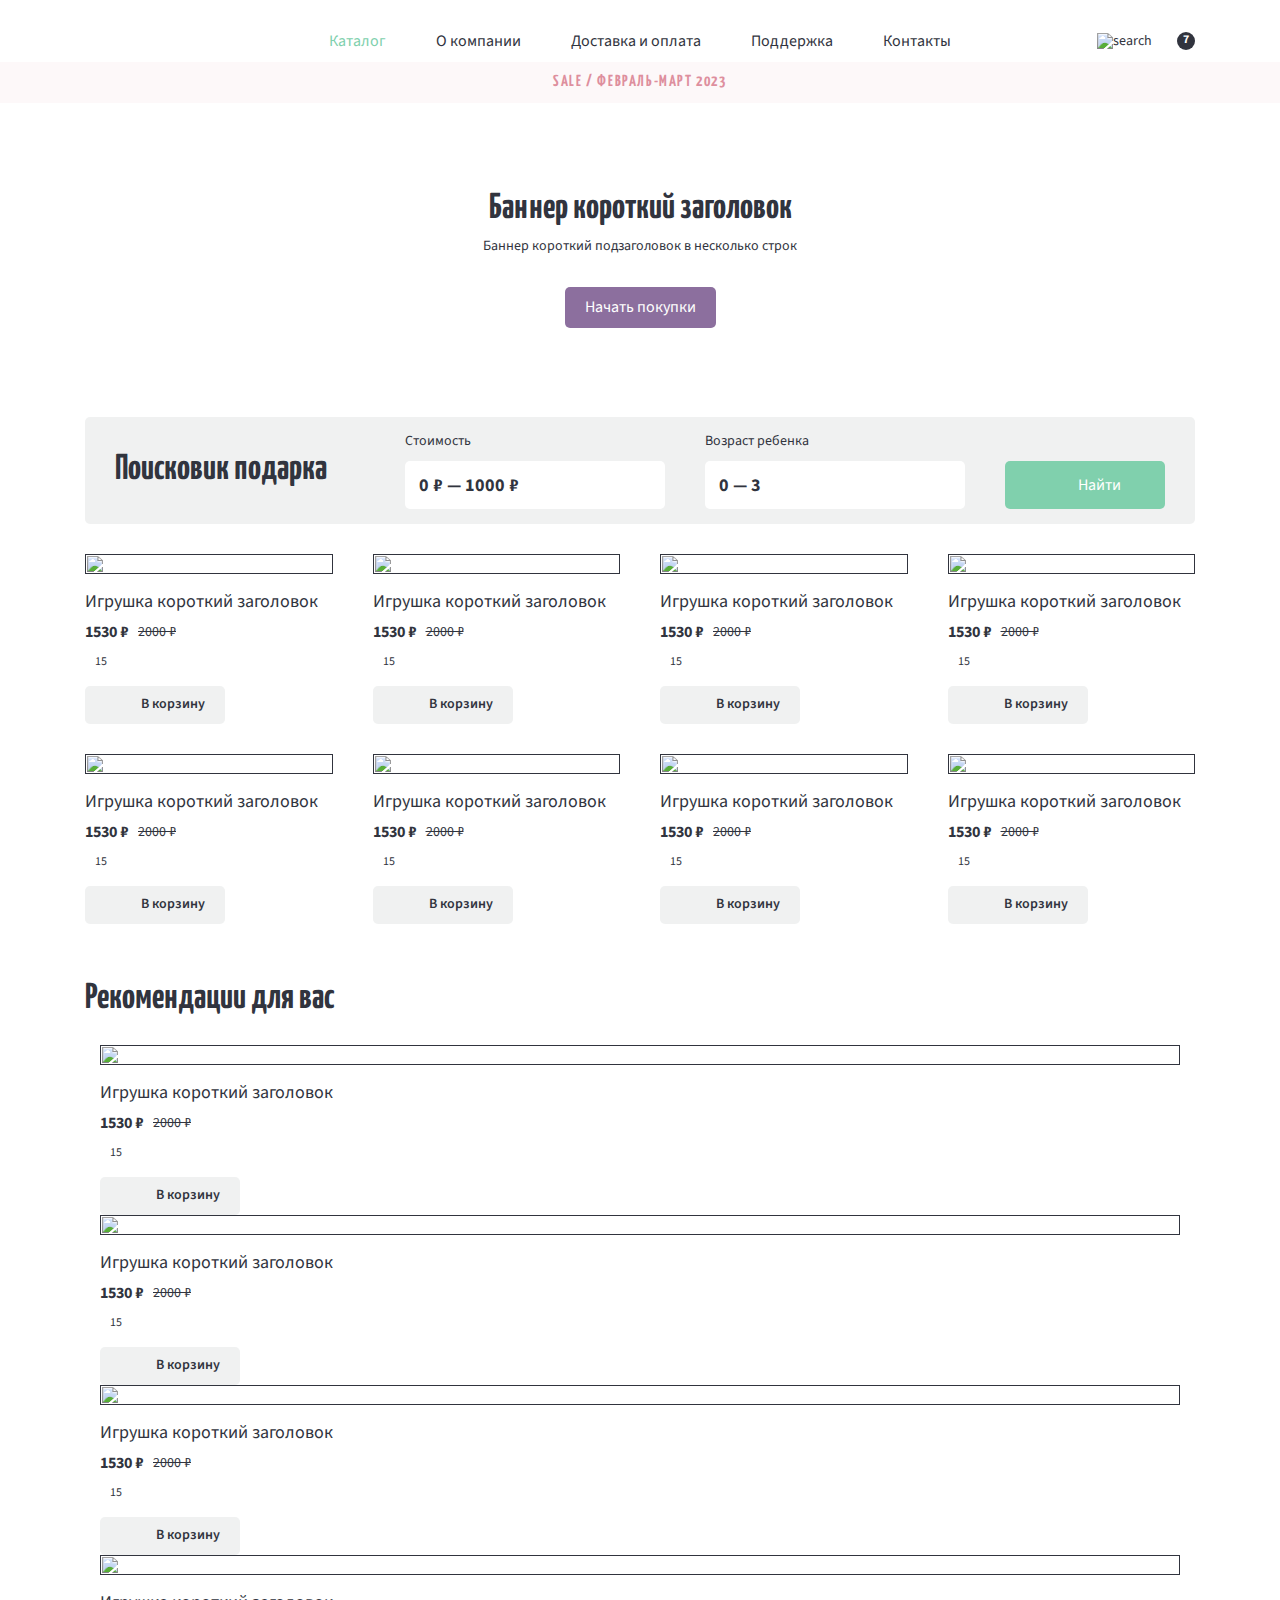
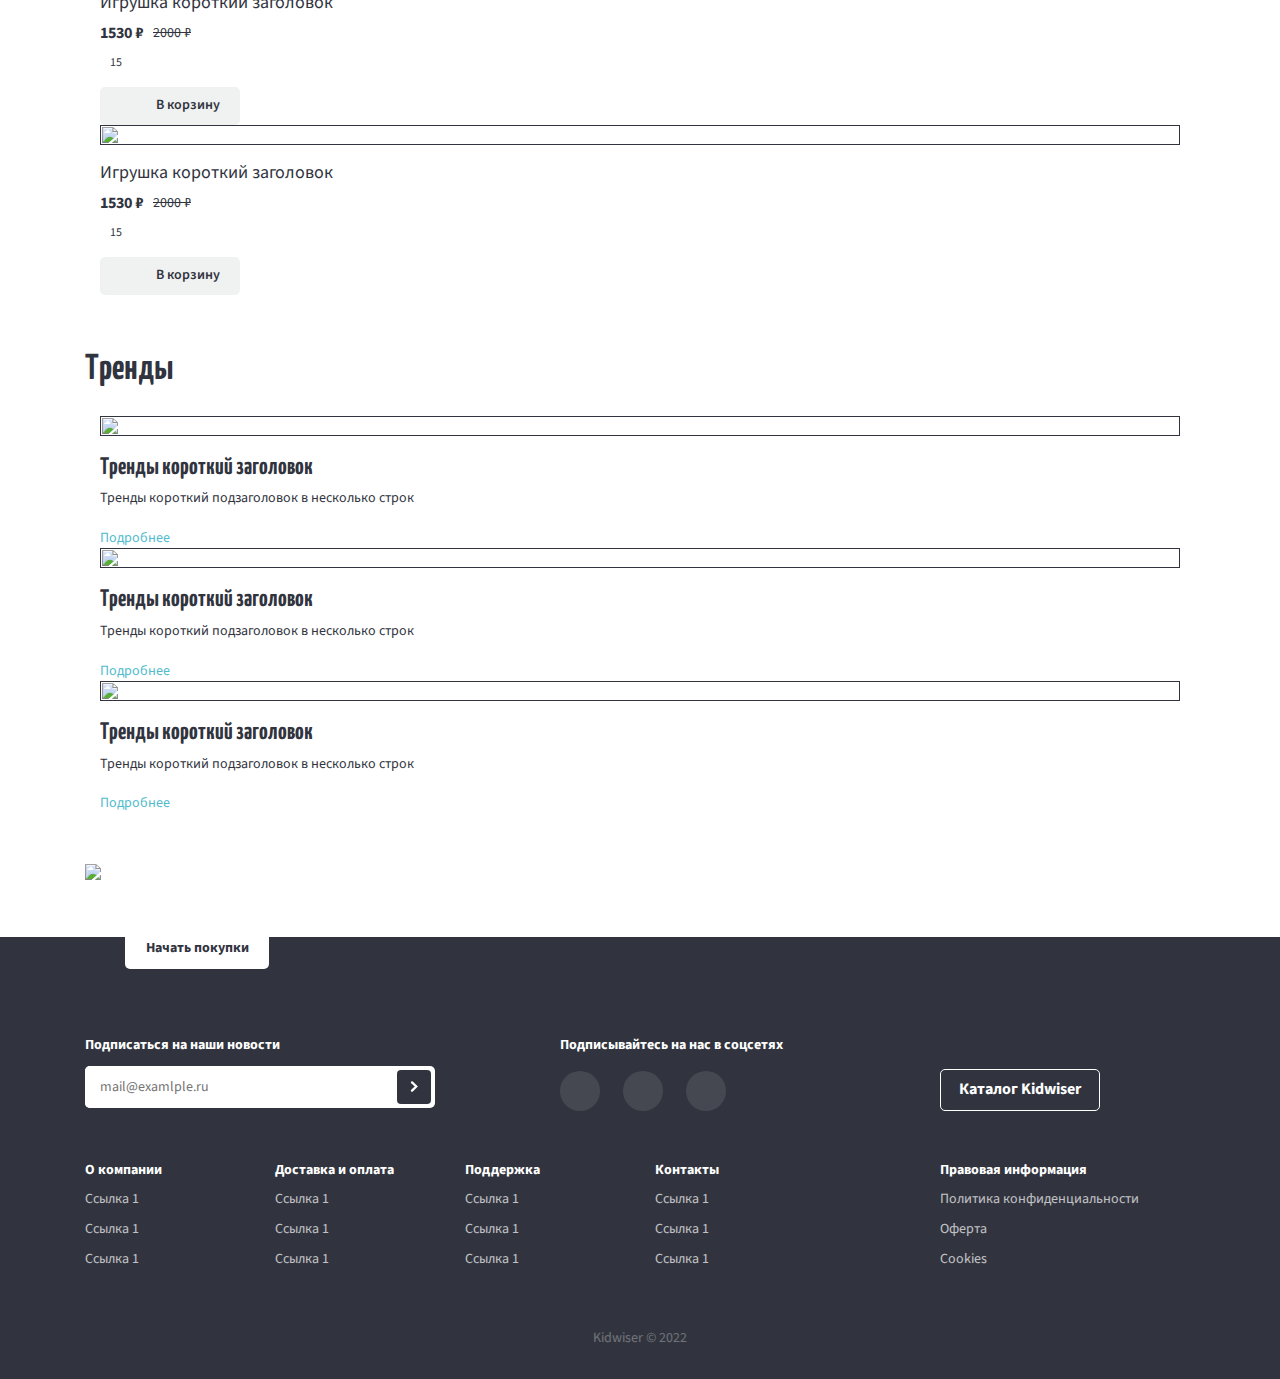
==== index.html @ 653a4f70 "Update index.html" ====
<!DOCTYPE html>
<html lang="en">

<head>
	<meta charset="UTF-8">
	<!--[if lt IE 9]><script src="https://cdnjs.cloudflare.com/ajax/libs/html5shiv/3.7.3/html5shiv.min.js"></script><![endif]-->
	<title>Kidwiser</title>
	<meta http-equiv="X-UA-Compatible" content="IE=edge">
	<meta name="viewport" content="width=device-width, initial-scale=1, maximum-scale=1">
	<link rel="shortcut icon" href="./images/favicon/favicon.png" type="image/png">
	<link rel="preconnect" href="https://fonts.googleapis.com">
	<link rel="preconnect" href="https://fonts.gstatic.com" crossorigin>
	<link href="https://fonts.googleapis.com/css2?family=Source+Sans+Pro:ital,wght@0,400;0,700;1,600&family=Yanone+Kaffeesatz:wght@700&display=swap" rel="stylesheet"> 


	<link href="./css/preloader.css" rel="stylesheet">
	<script>
		window.addEventListener('load', function(){
			setTimeout(function () {
				$('.pre-loader').fadeOut();
			}, 180);
			setTimeout(function () {
				document.querySelector('body').classList.remove("overflowed");
			}, 600);
		});
	</script>

</head>
<body class="overflowed">
	<div class="pre-loader">
		<img src="./images/icons/logo-small.png" alt="">
	</div>
	<header class="header">
		<div class="inner">
			<div class="logo hasAnimation" data-animate="animate__fadeInLeft">
				<a href="/"><img src="./images/icons/logo-small.png" alt=""></a>
			</div>
			<div class="menu">
				<ul class="lvl_1 hasAnimation" data-animate="animate__fadeInDown">
					<li><a href="" class="has_child active" data-menu="catalog__submenu">Каталог</a></li>
					<li><a href="">О компании</a></li>
					<li><a href="">Доставка и оплата</a></li>
					<li><a href="">Поддержка</a></li>
					<li><a href="">Контакты</a></li>
				</ul>
				
				<div class="submenu" id="catalog__submenu">
					<div class="inner">
						<div class="empty"></div>
						<div class="menu">
							<ul class="lvl_2">
								<li><a href="" class="has_child" data-menu="collection">Коллекция</a></li>
								<li><a href="" class="has_child" data-menu="ages">Возраст</a></li>
								<li><a href="">Цена</a></li>
								<li><a href="">Подборки</a></li>
							</ul>					
							<ul class="lvl_3" id="ages">
								<li><a href="">1+</a></li>
								<li><a href="">3+</a></li>
								<li><a href="">6+</a></li>
								<li><a href="">9+</a></li>
								<li><a href="">12+</a></li>
							</ul>				
							<ul class="lvl_3" id="collection">
								<li><a href="">Коллекция 1</a></li>
								<li><a href="">Коллекция 2</a></li>
								<li><a href="">Коллекция 3</a></li>
							</ul>
						</div>
						<div class="empty"></div>
					</div>
				</div>
			</div>
			<div class="tools hasAnimation" data-animate="animate__fadeInRight">
				<button class="search__btn">
					<img src="./images/icons/search.svg" alt="search">
				</button>
				<button class="busket">
					<img src="./images/icons/busket.svg" alt="">
					<div class="count">7</div>
				</button>				
				<div class="hamburger__menu">
					<input type="checkbox" id="checkbox4" class="checkbox4 visuallyHidden" autocomplete="off">
					<label for="checkbox4">
							<div class="hamburger hamburger4">
									<span class="bar bar1"></span>
									<span class="bar bar2"></span>
									<span class="bar bar3"></span>
									<span class="bar bar4"></span>
									<span class="bar bar5"></span>
							</div>
					</label>
				</div>
			</div>
			<div class="search">
				<form action="">
					<input type="text" placeholder="Поиск...">
					<input type="submit" value="">
				</form>
			</div>			
			<div class="popup menu__popup" id="menu_lvl_1">
				<div class="popup__inner">
					<div class="popup__content animate__animated" data-animatedin="animate__fadeInRight">
						<button class="back__menu"><img src="./images/icons/has__child.svg"> Меню</button>						
						<ul class="lvl_2">
							<li><a href="" class="has_child" data-menu="collection">Коллекция</a></li>
							<li><a href="" class="has_child" data-menu="ages">Возраст</a></li>
							<li><a href="">Цена</a></li>
							<li><a href="">Подборки</a></li>
						</ul>
						<ul class="lvl_3 animate__animated animate__fadeInRight" id="ages">
							<li><a href="">1+</a></li>
							<li><a href="">3+</a></li>
							<li><a href="">6+</a></li>
							<li><a href="">9+</a></li>
							<li><a href="">12+</a></li>
						</ul>				
						<ul class="lvl_3 animate__animated animate__fadeInRight" id="collection">
							<li><a href="">Коллекция 1</a></li>
							<li><a href="">Коллекция 2</a></li>
							<li><a href="">Коллекция 3</a></li>
						</ul>
						<ul class="lvl_1">
							<li><a href=""><svg height="24" width="24"><use xlink:href="./images/icons/icons.svg#menu__catalog"></use></svg> Каталог</a></li>
							<li><a href=""><svg height="24" width="24"><use xlink:href="./images/icons/icons.svg#menu__busket"></use></svg> Корзина (0)</a></li>
							<li><a href=""><svg height="24" width="24"><use xlink:href="./images/icons/icons.svg#menu__delivery"></use></svg> Доставка и оплата</a></li>
							<li><a href=""><svg height="24" width="24"><use xlink:href="./images/icons/icons.svg#menu__about"></use></svg> О Kidwiser</a></li>
							<li><a href=""><svg height="24" width="24"><use xlink:href="./images/icons/icons.svg#menu__blog"></use></svg> Блог</a></li>
							<li><a href=""><svg height="24" width="24"><use xlink:href="./images/icons/icons.svg#menu__contacts"></use></svg> Контакты</a></li>
						</ul>
					</div>
				</div>
			</div>
		</div>
	</header>	
	<div class="sale hasAnimation" data-animate="animate__fadeInDown">
		SALE / февраль-март 2023
	</div>
	<div class="inner">
		<div class="intro__bnr hasAnimation" data-animate="animate__zoomIn">
			<div class="intro__bnr-inner">
				<h1 class="title">Баннер короткий заголовок</h1>
				<h4 class="subtitle">Баннер короткий подзаголовок в несколько строк</h4>
				<a href="#" class="btn">Начать покупки</a>
			</div>
		</div>
		<div class="search__section hasAnimation" data-animate="animate__zoomIn">
			<h2 class="title">Поисковик подарка</h2>
			<form action="" class="form">
				<div class="field">
					<label>Стоимость</label>
					<select name="" id="">
						<option value="">0 ₽ — 1000 ₽</option>
						<option value="">1000 ₽ — 2000 ₽</option>
						<option value="">1000 ₽ — 2000 ₽</option>
					</select>
				</div>
				<div class="field">
					<label>Возраст ребенка</label>
					<select name="" id="">
						<option value="">0 — 3</option>
						<option value="">3 — 6</option>
						<option value="">6 — 9</option>
					</select>
				</div>
				<input type="submit" value="Найти">
			</form>
		</div>
		<div class="product__list grid_4c hasAnimation" data-animate="animate__zoomIn">
			<div class="item">
				<a href="" class="img"><img src="./images/content/img_1.jpg" alt=""></a>
				<a href="" class="name">Игрушка короткий заголовок</a>
				<div class="price">
					<div class="current">1530 ₽</div>
					<div class="old">2000 ₽ </div>
				</div>
				<div class="rating">
					<div class="stars">
						<img src="./images/icons/star.svg" alt="">
						<img src="./images/icons/star.svg" alt="">
						<img src="./images/icons/star.svg" alt="">
						<img src="./images/icons/star.svg" alt="">
						<img src="./images/icons/star.svg" alt="">
					</div>
					<div class="number">15</div>
				</div>
				<a href="" class="btn busket"><img src="./images/icons/busket.svg" alt=""> В корзину</a>
			</div>
			<div class="item">
				<a href="" class="img"><img src="./images/content/img_1.jpg" alt=""></a>
				<a href="" class="name">Игрушка короткий заголовок</a>
				<div class="price">
					<div class="current">1530 ₽</div>
					<div class="old">2000 ₽ </div>
				</div>
				<div class="rating">
					<div class="stars">
						<img src="./images/icons/star.svg" alt="">
						<img src="./images/icons/star.svg" alt="">
						<img src="./images/icons/star.svg" alt="">
						<img src="./images/icons/star.svg" alt="">
						<img src="./images/icons/star.svg" alt="">
					</div>
					<div class="number">15</div>
				</div>
				<a href="" class="btn busket"><img src="./images/icons/busket.svg" alt=""> В корзину</a>
			</div>
			<div class="item">
				<a href="" class="img"><img src="./images/content/img_1.jpg" alt=""></a>
				<a href="" class="name">Игрушка короткий заголовок</a>
				<div class="price">
					<div class="current">1530 ₽</div>
					<div class="old">2000 ₽ </div>
				</div>
				<div class="rating">
					<div class="stars">
						<img src="./images/icons/star.svg" alt="">
						<img src="./images/icons/star.svg" alt="">
						<img src="./images/icons/star.svg" alt="">
						<img src="./images/icons/star.svg" alt="">
						<img src="./images/icons/star.svg" alt="">
					</div>
					<div class="number">15</div>
				</div>
				<a href="" class="btn busket"><img src="./images/icons/busket.svg" alt=""> В корзину</a>
			</div>
			<div class="item">
				<a href="" class="img"><img src="./images/content/img_1.jpg" alt=""></a>
				<a href="" class="name">Игрушка короткий заголовок</a>
				<div class="price">
					<div class="current">1530 ₽</div>
					<div class="old">2000 ₽ </div>
				</div>
				<div class="rating">
					<div class="stars">
						<img src="./images/icons/star.svg" alt="">
						<img src="./images/icons/star.svg" alt="">
						<img src="./images/icons/star.svg" alt="">
						<img src="./images/icons/star.svg" alt="">
						<img src="./images/icons/star.svg" alt="">
					</div>
					<div class="number">15</div>
				</div>
				<a href="" class="btn busket"><img src="./images/icons/busket.svg" alt=""> В корзину</a>
			</div>
			<div class="item">
				<a href="" class="img"><img src="./images/content/img_1.jpg" alt=""></a>
				<a href="" class="name">Игрушка короткий заголовок</a>
				<div class="price">
					<div class="current">1530 ₽</div>
					<div class="old">2000 ₽ </div>
				</div>
				<div class="rating">
					<div class="stars">
						<img src="./images/icons/star.svg" alt="">
						<img src="./images/icons/star.svg" alt="">
						<img src="./images/icons/star.svg" alt="">
						<img src="./images/icons/star.svg" alt="">
						<img src="./images/icons/star.svg" alt="">
					</div>
					<div class="number">15</div>
				</div>
				<a href="" class="btn busket"><img src="./images/icons/busket.svg" alt=""> В корзину</a>
			</div>
			<div class="item">
				<a href="" class="img"><img src="./images/content/img_1.jpg" alt=""></a>
				<a href="" class="name">Игрушка короткий заголовок</a>
				<div class="price">
					<div class="current">1530 ₽</div>
					<div class="old">2000 ₽ </div>
				</div>
				<div class="rating">
					<div class="stars">
						<img src="./images/icons/star.svg" alt="">
						<img src="./images/icons/star.svg" alt="">
						<img src="./images/icons/star.svg" alt="">
						<img src="./images/icons/star.svg" alt="">
						<img src="./images/icons/star.svg" alt="">
					</div>
					<div class="number">15</div>
				</div>
				<a href="" class="btn busket"><img src="./images/icons/busket.svg" alt=""> В корзину</a>
			</div>
			<div class="item">
				<a href="" class="img"><img src="./images/content/img_1.jpg" alt=""></a>
				<a href="" class="name">Игрушка короткий заголовок</a>
				<div class="price">
					<div class="current">1530 ₽</div>
					<div class="old">2000 ₽ </div>
				</div>
				<div class="rating">
					<div class="stars">
						<img src="./images/icons/star.svg" alt="">
						<img src="./images/icons/star.svg" alt="">
						<img src="./images/icons/star.svg" alt="">
						<img src="./images/icons/star.svg" alt="">
						<img src="./images/icons/star.svg" alt="">
					</div>
					<div class="number">15</div>
				</div>
				<a href="" class="btn busket"><img src="./images/icons/busket.svg" alt=""> В корзину</a>
			</div>
			<div class="item">
				<a href="" class="img"><img src="./images/content/img_1.jpg" alt=""></a>
				<a href="" class="name">Игрушка короткий заголовок</a>
				<div class="price">
					<div class="current">1530 ₽</div>
					<div class="old">2000 ₽ </div>
				</div>
				<div class="rating">
					<div class="stars">
						<img src="./images/icons/star.svg" alt="">
						<img src="./images/icons/star.svg" alt="">
						<img src="./images/icons/star.svg" alt="">
						<img src="./images/icons/star.svg" alt="">
						<img src="./images/icons/star.svg" alt="">
					</div>
					<div class="number">15</div>
				</div>
				<a href="" class="btn busket"><img src="./images/icons/busket.svg" alt=""> В корзину</a>
			</div>
		</div>
		<div class="product__list product__list-slider hasAnimation" data-animate="animate__zoomIn">
			<h2 class="title colspan_4">Рекомендации для вас</h2>
			<div class="slider">
				<div class="item">
					<a href="" class="img"><img src="./images/content/img_1.jpg" alt=""></a>
					<a href="" class="name">Игрушка короткий заголовок</a>
					<div class="price">
						<div class="current">1530 ₽</div>
						<div class="old">2000 ₽ </div>
					</div>
					<div class="rating">
						<div class="stars">
							<img src="./images/icons/star.svg" alt="">
							<img src="./images/icons/star.svg" alt="">
							<img src="./images/icons/star.svg" alt="">
							<img src="./images/icons/star.svg" alt="">
							<img src="./images/icons/star.svg" alt="">
						</div>
						<div class="number">15</div>
					</div>
					<a href="" class="btn busket"><img src="./images/icons/busket.svg" alt=""> В корзину</a>
				</div>
				<div class="item">
					<a href="" class="img"><img src="./images/content/img_1.jpg" alt=""></a>
					<a href="" class="name">Игрушка короткий заголовок</a>
					<div class="price">
						<div class="current">1530 ₽</div>
						<div class="old">2000 ₽ </div>
					</div>
					<div class="rating">
						<div class="stars">
							<img src="./images/icons/star.svg" alt="">
							<img src="./images/icons/star.svg" alt="">
							<img src="./images/icons/star.svg" alt="">
							<img src="./images/icons/star.svg" alt="">
							<img src="./images/icons/star.svg" alt="">
						</div>
						<div class="number">15</div>
					</div>
					<a href="" class="btn busket"><img src="./images/icons/busket.svg" alt=""> В корзину</a>
				</div>
				<div class="item">
					<a href="" class="img"><img src="./images/content/img_1.jpg" alt=""></a>
					<a href="" class="name">Игрушка короткий заголовок</a>
					<div class="price">
						<div class="current">1530 ₽</div>
						<div class="old">2000 ₽ </div>
					</div>
					<div class="rating">
						<div class="stars">
							<img src="./images/icons/star.svg" alt="">
							<img src="./images/icons/star.svg" alt="">
							<img src="./images/icons/star.svg" alt="">
							<img src="./images/icons/star.svg" alt="">
							<img src="./images/icons/star.svg" alt="">
						</div>
						<div class="number">15</div>
					</div>
					<a href="" class="btn busket"><img src="./images/icons/busket.svg" alt=""> В корзину</a>
				</div>
				<div class="item">
					<a href="" class="img"><img src="./images/content/img_1.jpg" alt=""></a>
					<a href="" class="name">Игрушка короткий заголовок</a>
					<div class="price">
						<div class="current">1530 ₽</div>
						<div class="old">2000 ₽ </div>
					</div>
					<div class="rating">
						<div class="stars">
							<img src="./images/icons/star.svg" alt="">
							<img src="./images/icons/star.svg" alt="">
							<img src="./images/icons/star.svg" alt="">
							<img src="./images/icons/star.svg" alt="">
							<img src="./images/icons/star.svg" alt="">
						</div>
						<div class="number">15</div>
					</div>
					<a href="" class="btn busket"><img src="./images/icons/busket.svg" alt=""> В корзину</a>
				</div>
				<div class="item">
					<a href="" class="img"><img src="./images/content/img_1.jpg" alt=""></a>
					<a href="" class="name">Игрушка короткий заголовок</a>
					<div class="price">
						<div class="current">1530 ₽</div>
						<div class="old">2000 ₽ </div>
					</div>
					<div class="rating">
						<div class="stars">
							<img src="./images/icons/star.svg" alt="">
							<img src="./images/icons/star.svg" alt="">
							<img src="./images/icons/star.svg" alt="">
							<img src="./images/icons/star.svg" alt="">
							<img src="./images/icons/star.svg" alt="">
						</div>
						<div class="number">15</div>
					</div>
					<a href="" class="btn busket"><img src="./images/icons/busket.svg" alt=""> В корзину</a>
				</div>
			</div>
		</div>
		<div class="product__list trands-slider hasAnimation" data-animate="animate__zoomIn">
			<h2 class="title colspan_4">Тренды</h2>
			<div class="slider">
				<div class="item">
					<a href="" class="img"><img src="./images/content/img_2.jpg" alt=""></a>
					<a href="" class="name name-trands">Тренды короткий заголовок</a>
					<div class="description">Тренды короткий подзаголовок в несколько строк</div>
					<a href="" class="detail">Подробнее <img src="./images/icons/arrow_detail.svg" alt=""></a>
				</div>
				<div class="item">
					<a href="" class="img"><img src="./images/content/img_2.jpg" alt=""></a>
					<a href="" class="name name-trands">Тренды короткий заголовок</a>
					<div class="description">Тренды короткий подзаголовок в несколько строк</div>
					<a href="" class="detail">Подробнее <img src="./images/icons/arrow_detail.svg" alt=""></a>
				</div>
				<div class="item">
					<a href="" class="img"><img src="./images/content/img_2.jpg" alt=""></a>
					<a href="" class="name name-trands">Тренды короткий заголовок</a>
					<div class="description">Тренды короткий подзаголовок в несколько строк</div>
					<a href="" class="detail">Подробнее <img src="./images/icons/arrow_detail.svg" alt=""></a>
				</div>
			</div>
		</div>
		<div class="content__bnr hasAnimation" data-animate="animate__zoomIn">
			<img 
				srcset="./images/content/img_4.jpg 375w,
								./images/content/img_4.jpg 768w,
								./images/content/img_3.jpg 1920w"
				sizes="(max-width: 375px) 375px,
							 (max-width: 768px) 768px
							"
		 src="./images/content/img_3.jpg"
		 >
			<div class="content__bnr-inner">
				<h2 class="title">Баннер короткий заголовок</h2>
				<h4 class="subtitle">Баннер короткий подзаголовок в несколько строк</h4>
				<a href="#" class="btn">Начать покупки</a>
			</div>
		</div>
	</div>
	<footer class="footer">
		<div class="inner hasAnimation" data-animate="animate__fadeInUp">
			<div class="logo"><a href=""><img src="./images/icons/logo-footer.svg" alt=""></a></div>
			<div class="subscribe">
				<form action="">
					<div class="title">Подписаться на наши новости</div>
					<div class="field">
						<input type="text" placeholder="mail@examlple.ru">
						<input type="submit" value="">
					</div>
				</form>
			</div>
			<div class="colspan_1"></div>
			<div class="socials">
				<div class="title">Подписывайтесь на нас в соцсетях</div>
				<a href="" class=""><img src="./images/icons/facebook.svg" alt=""></a>
				<a href="" class=""><img src="./images/icons/instagram.svg" alt=""></a>
				<a href="" class=""><img src="./images/icons/youtube.svg" alt=""></a>
			</div>
			<div class="colspan_1 colspan_catalog"></div>
			<div class="catalog">
				<a href="" class="btn">Каталог Kidwiser </a>
			</div>
			<div class="menu about">
				<a href="" class="title">О компании</a>
				<a href="">Ссылка 1</a>
				<a href="">Ссылка 1</a>
				<a href="">Ссылка 1</a>
			</div>
			<div class="menu delivery">
				<a href="" class="title">Доставка и оплата</a>
				<a href="">Ссылка 1</a>
				<a href="">Ссылка 1</a>
				<a href="">Ссылка 1</a>
			</div>
			<div class="menu support">
				<a href="" class="title">Поддержка</a>
				<a href="">Ссылка 1</a>
				<a href="">Ссылка 1</a>
				<a href="">Ссылка 1</a>
			</div>
			<div class="menu contacts">
				<a href="" class="title">Контакты</a>
				<a href="">Ссылка 1</a>
				<a href="">Ссылка 1</a>
				<a href="">Ссылка 1</a>
			</div>
			<div class="colspan_1"></div>
			<div class="menu last_menu">
				<a href="" class="title">Правовая информация</a>
				<a href="">Политика конфиденциальности</a>
				<a href="">Оферта</a>
				<a href="">Cookies</a>
			</div>
			<div class="copyrights">
				Kidwiser © 2022
			</div>
		</div>
	</footer>
	<div class="popup" id="firstPopup">
		<div class="popup__inner">
			<div class="popup__content animate__animated" data-animatedin="animate__fadeInDown" data-animatedout="animate__fadeOutDown">
				<button class="popup__close close-popup">X</button>
				<h1>Выберите тип предпринимательской деятельности:</h1>
			</div>
		</div>
	</div>
</body>

<link href="./css/slick-theme.min.css" rel="stylesheet">
<link href="./css/slick.css" rel="stylesheet">
<link href="./css/animate.min.css" rel="stylesheet">
<link href="./css/style.css" rel="stylesheet">

<script src="./js/jquery.min.js"></script>
<script src="./js/slick.min.js"></script>
<script src="./js/jquery.maskedinput.min.js"></script>
<script src="./js/jquery.validate.min.js"></script>
<script src="./js/jquery.viewportchecker.js"></script>
<script src="./js/popup.js"></script>
<script src="./js/main.js"></script>
</html>
---- css/style.css ----
/*! normalize.css v8.0.1 | MIT License | github.com/necolas/normalize.css */
/* Document
   ========================================================================== */
/**
 * 1. Correct the line height in all browsers.
 * 2. Prevent adjustments of font size after orientation changes in iOS.
 */
html {
  line-height: 1.15;
  /* 1 */
  -webkit-text-size-adjust: 100%;
  /* 2 */
}

/* Sections
   ========================================================================== */
/**
 * Remove the margin in all browsers.
 */
body {
  margin: 0;
}

/**
 * Render the `main` element consistently in IE.
 */
main {
  display: block;
}

/**
 * Correct the font size and margin on `h1` elements within `section` and
 * `article` contexts in Chrome, Firefox, and Safari.
 */
h1 {
  font-size: 2em;
  margin: 0.67em 0;
}

/* Grouping content
   ========================================================================== */
/**
 * 1. Add the correct box sizing in Firefox.
 * 2. Show the overflow in Edge and IE.
 */
hr {
  -webkit-box-sizing: content-box;
          box-sizing: content-box;
  /* 1 */
  height: 0;
  /* 1 */
  overflow: visible;
  /* 2 */
}

/**
 * 1. Correct the inheritance and scaling of font size in all browsers.
 * 2. Correct the odd `em` font sizing in all browsers.
 */
pre {
  font-family: monospace, monospace;
  /* 1 */
  font-size: 1em;
  /* 2 */
}

/* Text-level semantics
   ========================================================================== */
/**
 * Remove the gray background on active links in IE 10.
 */
a {
  background-color: transparent;
}

/**
 * 1. Remove the bottom border in Chrome 57-
 * 2. Add the correct text decoration in Chrome, Edge, IE, Opera, and Safari.
 */
abbr[title] {
  border-bottom: none;
  /* 1 */
  text-decoration: underline;
  /* 2 */
  -webkit-text-decoration: underline dotted;
          text-decoration: underline dotted;
  /* 2 */
}

/**
 * Add the correct font weight in Chrome, Edge, and Safari.
 */
b,
strong {
  font-weight: bolder;
}

/**
 * 1. Correct the inheritance and scaling of font size in all browsers.
 * 2. Correct the odd `em` font sizing in all browsers.
 */
code,
kbd,
samp {
  font-family: monospace, monospace;
  /* 1 */
  font-size: 1em;
  /* 2 */
}

/**
 * Add the correct font size in all browsers.
 */
small {
  font-size: 80%;
}

/**
 * Prevent `sub` and `sup` elements from affecting the line height in
 * all browsers.
 */
sub,
sup {
  font-size: 75%;
  line-height: 0;
  position: relative;
  vertical-align: baseline;
}

sub {
  bottom: -0.25em;
}

sup {
  top: -0.5em;
}

/* Embedded content
   ========================================================================== */
/**
 * Remove the border on images inside links in IE 10.
 */
img {
  border-style: none;
}

/* Forms
   ========================================================================== */
/**
 * 1. Change the font styles in all browsers.
 * 2. Remove the margin in Firefox and Safari.
 */
button,
input,
optgroup,
select,
textarea {
  font-family: inherit;
  /* 1 */
  font-size: 100%;
  /* 1 */
  line-height: 1.15;
  /* 1 */
  margin: 0;
  /* 2 */
}

/**
 * Show the overflow in IE.
 * 1. Show the overflow in Edge.
 */
button,
input {
  /* 1 */
  overflow: visible;
}

/**
 * Remove the inheritance of text transform in Edge, Firefox, and IE.
 * 1. Remove the inheritance of text transform in Firefox.
 */
button,
select {
  /* 1 */
  text-transform: none;
}

/**
 * Correct the inability to style clickable types in iOS and Safari.
 */
button,
[type="button"],
[type="reset"],
[type="submit"] {
  -webkit-appearance: button;
}

/**
 * Remove the inner border and padding in Firefox.
 */
button::-moz-focus-inner,
[type="button"]::-moz-focus-inner,
[type="reset"]::-moz-focus-inner,
[type="submit"]::-moz-focus-inner {
  border-style: none;
  padding: 0;
}

/**
 * Restore the focus styles unset by the previous rule.
 */
button:-moz-focusring,
[type="button"]:-moz-focusring,
[type="reset"]:-moz-focusring,
[type="submit"]:-moz-focusring {
  outline: 1px dotted ButtonText;
}

/**
 * Correct the padding in Firefox.
 */
fieldset {
  padding: 0.35em 0.75em 0.625em;
}

/**
 * 1. Correct the text wrapping in Edge and IE.
 * 2. Correct the color inheritance from `fieldset` elements in IE.
 * 3. Remove the padding so developers are not caught out when they zero out
 *    `fieldset` elements in all browsers.
 */
legend {
  -webkit-box-sizing: border-box;
          box-sizing: border-box;
  /* 1 */
  color: inherit;
  /* 2 */
  display: table;
  /* 1 */
  max-width: 100%;
  /* 1 */
  padding: 0;
  /* 3 */
  white-space: normal;
  /* 1 */
}

/**
 * Add the correct vertical alignment in Chrome, Firefox, and Opera.
 */
progress {
  vertical-align: baseline;
}

/**
 * Remove the default vertical scrollbar in IE 10+.
 */
textarea {
  overflow: auto;
}

/**
 * 1. Add the correct box sizing in IE 10.
 * 2. Remove the padding in IE 10.
 */
[type="checkbox"],
[type="radio"] {
  -webkit-box-sizing: border-box;
          box-sizing: border-box;
  /* 1 */
  padding: 0;
  /* 2 */
}

/**
 * Correct the cursor style of increment and decrement buttons in Chrome.
 */
[type="number"]::-webkit-inner-spin-button,
[type="number"]::-webkit-outer-spin-button {
  height: auto;
}

/**
 * 1. Correct the odd appearance in Chrome and Safari.
 * 2. Correct the outline style in Safari.
 */
[type="search"] {
  -webkit-appearance: textfield;
  /* 1 */
  outline-offset: -2px;
  /* 2 */
}

/**
 * Remove the inner padding in Chrome and Safari on macOS.
 */
[type="search"]::-webkit-search-decoration {
  -webkit-appearance: none;
}

/**
 * 1. Correct the inability to style clickable types in iOS and Safari.
 * 2. Change font properties to `inherit` in Safari.
 */
::-webkit-file-upload-button {
  -webkit-appearance: button;
  /* 1 */
  font: inherit;
  /* 2 */
}

/* Interactive
   ========================================================================== */
/*
 * Add the correct display in Edge, IE 10+, and Firefox.
 */
details {
  display: block;
}

/*
 * Add the correct display in all browsers.
 */
summary {
  display: list-item;
}

/* Misc
   ========================================================================== */
/**
 * Add the correct display in IE 10+.
 */
template {
  display: none;
}

/**
 * Add the correct display in IE 10.
 */
[hidden] {
  display: none;
}

/****** Elad Shechter's RESET *******/
/*** box sizing border-box for all elements ***/
*,
*::before,
*::after {
  -webkit-box-sizing: border-box;
          box-sizing: border-box;
}

a {
  text-decoration: none;
  color: inherit;
  cursor: pointer;
}

button {
  background-color: transparent;
  color: inherit;
  border-width: 0;
  padding: 0;
  cursor: pointer;
}

figure {
  margin: 0;
}

input::-moz-focus-inner {
  border: 0;
  padding: 0;
  margin: 0;
}

ul,
ol,
dd {
  margin: 0;
  padding: 0;
  list-style: none;
}

h1,
h2,
h3,
h4,
h5,
h6 {
  margin: 0;
  font-size: inherit;
  font-weight: inherit;
}

p {
  margin: 0;
}

cite {
  font-style: normal;
}

fieldset {
  border-width: 0;
  padding: 0;
  margin: 0;
}

html,
body {
  min-height: 100%;
  height: 100%;
}

html {
  font-size: 1px;
}

body {
  font-family: 'Source Sans Pro', sans-serif;
  font-size: 14rem;
  font-weight: 400;
  line-height: 1.4;
  color: #31343E;
}

.title {
  font-family: 'Yanone Kaffeesatz', sans-serif;
}

.absoluteCenter {
  position: absolute;
  top: 50%;
  left: 50%;
  -webkit-transform: translate(-50%, -50%);
          transform: translate(-50%, -50%);
}

.inner {
  max-width: 1140px;
  margin: 0 auto;
  padding: 0 15px;
}

@media (max-width: 330px) {
  .inner {
    padding: 0 10px;
  }
}

.hidden {
  opacity: 0;
}

.visible {
  opacity: 1;
}

.overflowed {
  overflow: hidden;
  padding-right: 17px !important;
  touch-action: none;
  -ms-touch-action: none;
  -webkit-overflow-scrolling: touch;
}

@media (max-width: 1024px) {
  .overflowed {
    padding-right: 0 !important;
  }
}

a, button, input {
  -webkit-transition: all .3s ease-out;
  transition: all .3s ease-out;
}

.header {
  padding: 10px 0;
  position: relative;
}

.header .inner {
  display: -ms-grid;
  display: grid;
  -ms-grid-columns: (1fr)[12];
      grid-template-columns: repeat(12, 1fr);
  grid-gap: 10px 30px;
}

.header .inner .logo {
  grid-column: span 2 / auto;
}

.header .inner .logo a {
  display: block;
  line-height: 0;
}

.header .inner .menu {
  grid-column: span 8 / auto;
}

.header .inner .menu ul {
  display: -webkit-box;
  display: -ms-flexbox;
  display: flex;
  -webkit-box-align: center;
      -ms-flex-align: center;
          align-items: center;
  height: 100%;
  grid-gap: 50px;
  -webkit-box-pack: center;
      -ms-flex-pack: center;
          justify-content: center;
}

.header .inner .menu ul li a {
  font-size: 16px;
}

.header .inner .menu ul li a.active {
  color: #80D0AD;
}

.header .inner .menu .submenu {
  position: absolute;
  background-color: #fff;
  display: block;
  left: 0;
  top: 100%;
  width: 100%;
  -webkit-box-shadow: 0px 5px 5px rgba(167, 179, 186, 0.3);
          box-shadow: 0px 5px 5px rgba(167, 179, 186, 0.3);
  z-index: 1;
  display: none;
}

.header .inner .menu .submenu .empty {
  grid-column: span 2 / auto;
}

.header .inner .menu .submenu .menu {
  display: -webkit-box;
  display: -ms-flexbox;
  display: flex;
  grid-gap: 15px;
  padding: 30px 0;
}

.header .inner .menu .submenu .menu ul {
  display: block;
  max-width: 230px;
  width: 100%;
}

.header .inner .menu .submenu .menu ul li {
  position: relative;
  margin-bottom: 5px;
}

.header .inner .menu .submenu .menu ul li a {
  display: block;
  border-radius: 5px;
  padding: 10px 20px;
}

.header .inner .menu .submenu .menu ul li a:hover {
  background-color: rgba(49, 52, 62, 0.07);
}

.header .inner .menu .submenu .menu ul li a.has_child {
  background: url("/images/icons/has__child.svg") right 10px center no-repeat;
}

.header .inner .menu .submenu .menu ul li a.has_child:hover {
  background-color: rgba(49, 52, 62, 0.07);
}

.header .inner .menu .submenu .menu ul.lvl_3 {
  display: none;
}

.header .inner .tools {
  grid-column: 2 span / auto;
  display: -webkit-box;
  display: -ms-flexbox;
  display: flex;
  -webkit-box-align: center;
      -ms-flex-align: center;
          align-items: center;
  -webkit-box-pack: end;
      -ms-flex-pack: end;
          justify-content: flex-end;
  grid-gap: 20px;
  height: 100%;
  -webkit-animation-fill-mode: initial;
          animation-fill-mode: initial;
}

.header .inner .tools .busket {
  display: -webkit-box;
  display: -ms-flexbox;
  display: flex;
  -webkit-box-align: center;
      -ms-flex-align: center;
          align-items: center;
}

.header .inner .tools .busket .count {
  width: 18px;
  height: 18px;
  overflow: hidden;
  border-radius: 50%;
  color: #fff;
  background: #31343E;
  font-weight: bold;
  font-size: 12px;
  line-height: 16px;
  text-align: center;
  margin-left: 5px;
}

.header .inner .search {
  display: none;
  grid-column: span 12 / auto;
  background: rgba(49, 52, 62, 0.05);
  border-radius: 5px;
  height: 42px;
  padding: 4px;
}

.header .inner .search form {
  height: 100%;
  display: -webkit-box;
  display: -ms-flexbox;
  display: flex;
  -webkit-box-pack: justify;
      -ms-flex-pack: justify;
          justify-content: space-between;
}

.header .inner .search form input[type="text"] {
  border: none;
  background-color: transparent;
  padding: 0 11px;
  height: 100%;
  outline: none;
  -webkit-box-flex: 1;
      -ms-flex: 1 0 auto;
          flex: 1 0 auto;
}

.header .inner .search form input[type="submit"] {
  background: url("/images/icons/search-white.svg") center center no-repeat #80D0AD;
  border: none;
  width: 34px;
  height: 34px;
  border-radius: 4px;
  cursor: pointer;
}

.header .inner .search form input[type="submit"]:hover {
  opacity: 0.8;
}

.header .inner .hamburger__menu {
  position: relative;
  z-index: 10;
  display: none;
}

.header .inner .hamburger__menu .visuallyHidden {
  position: absolute;
  overflow: hidden;
  clip: rect(0 0 0 0);
  height: 1px;
  width: 1px;
  margin: -1px;
  padding: 0;
  border: 0;
}

.header .inner .hamburger__menu .hamburger {
  width: 22px;
  height: 14px;
  position: relative;
}

.header .inner .hamburger__menu .hamburger .bar {
  padding: 0;
  width: 22px;
  height: 2px;
  background-color: #31343E;
  display: block;
  -webkit-transition: all 0.4s ease-in-out;
  transition: all 0.4s ease-in-out;
  position: absolute;
}

.header .inner .hamburger__menu .bar1 {
  top: 0;
}

.header .inner .hamburger__menu .bar2,
.header .inner .hamburger__menu .bar3 {
  top: 6px;
}

.header .inner .hamburger__menu .bar3 {
  right: 0;
}

.header .inner .hamburger__menu .bar4 {
  bottom: 0;
}

.header .inner .hamburger__menu .hamburger4 .bar4 {
  top: 6px;
}

.header .inner .hamburger__menu .hamburger4 .bar5 {
  bottom: 0px;
}

.header .inner .hamburger__menu .hamburger4 .bar {
  -webkit-transition: all 0.4s ease-in-out, -webkit-transform 0.4s ease-in-out 0.4s;
  transition: all 0.4s ease-in-out, -webkit-transform 0.4s ease-in-out 0.4s;
  transition: all 0.4s ease-in-out, transform 0.4s ease-in-out 0.4s;
  transition: all 0.4s ease-in-out, transform 0.4s ease-in-out 0.4s, -webkit-transform 0.4s ease-in-out 0.4s;
}

.header .inner .hamburger__menu .hamburger4 .bar2 {
  width: 1px;
  -webkit-transform: rotate(90deg);
          transform: rotate(90deg);
  left: 11px;
}

.header .inner .hamburger__menu .hamburger4 .bar3 {
  width: 1px;
  left: 11px;
}

.header .inner .hamburger__menu .checkbox4:checked + label > .hamburger4 > .bar1 {
  top: 6px;
  background-color: transparent;
}

.header .inner .hamburger__menu .checkbox4:checked + label > .hamburger4 > .bar2 {
  left: 0px;
  width: 24px;
  -webkit-transform: rotate(45deg);
          transform: rotate(45deg);
}

.header .inner .hamburger__menu .checkbox4:checked + label > .hamburger4 > .bar3 {
  left: 0;
  width: 24px;
  -webkit-transform: rotate(-45deg);
          transform: rotate(-45deg);
}

.header .inner .hamburger__menu .checkbox4:checked + label > .hamburger4 > .bar4 {
  background-color: transparent;
}

.header .inner .hamburger__menu .checkbox4:checked + label > .hamburger4 > .bar5 {
  bottom: 6px;
  background-color: transparent;
}

@media (max-width: 992px) {
  .header .inner {
    display: -webkit-box;
    display: -ms-flexbox;
    display: flex;
    -webkit-box-pack: justify;
        -ms-flex-pack: justify;
            justify-content: space-between;
    -webkit-box-align: center;
        -ms-flex-align: center;
            align-items: center;
    -ms-flex-wrap: wrap;
        flex-wrap: wrap;
  }
  .header .inner .search {
    width: 100%;
  }
  .header .inner .menu {
    display: none;
  }
  .header .inner .hamburger__menu {
    display: block;
  }
}

.sale {
  padding: 9px 15px;
  background: #de8f9e10;
  font-family: Yanone Kaffeesatz;
  font-weight: 700;
  font-size: 16px;
  line-height: 1.4;
  letter-spacing: 0.1em;
  text-transform: uppercase;
  color: #DE8F9E;
  display: -webkit-box;
  display: -ms-flexbox;
  display: flex;
  -webkit-box-align: center;
      -ms-flex-align: center;
          align-items: center;
  -webkit-box-pack: center;
      -ms-flex-pack: center;
          justify-content: center;
}

.intro__bnr {
  background: url("/images/backgrounds/intro__bnr.svg") 0 0 no-repeat;
  background-size: cover;
  padding: 5px;
  border-radius: 5px;
  margin: 30px auto;
}

.intro__bnr-inner {
  width: 100%;
  height: 100%;
  min-height: 244px;
  background-color: #fff;
  display: -webkit-box;
  display: -ms-flexbox;
  display: flex;
  -webkit-box-align: center;
      -ms-flex-align: center;
          align-items: center;
  -webkit-box-pack: center;
      -ms-flex-pack: center;
          justify-content: center;
  -webkit-box-orient: vertical;
  -webkit-box-direction: normal;
      -ms-flex-direction: column;
          flex-direction: column;
  padding: 10px;
}

.intro__bnr-inner .title {
  font-style: normal;
  font-weight: bold;
  font-size: 36px;
  line-height: 1;
  text-align: center;
  margin-bottom: 10px;
}

.intro__bnr-inner .subtitle {
  font-size: 14px;
  line-height: 1.4;
  text-align: center;
  margin-bottom: 30px;
}

.intro__bnr-inner .btn {
  background: #8C6F9E;
  color: #FFFFFF;
}

.search__section {
  padding: 15px 30px;
  background: rgba(49, 52, 62, 0.07);
  border-radius: 5px;
  display: -webkit-box;
  display: -ms-flexbox;
  display: flex;
  -webkit-box-align: center;
      -ms-flex-align: center;
          align-items: center;
  -webkit-box-pack: justify;
      -ms-flex-pack: justify;
          justify-content: space-between;
}

.search__section .title {
  font-weight: bold;
  font-size: 36px;
  line-height: 1.4;
  margin-right: clamp(30px, 6.11vw, 90px);
}

.search__section .form {
  display: -webkit-box;
  display: -ms-flexbox;
  display: flex;
  -webkit-box-align: center;
      -ms-flex-align: center;
          align-items: center;
  -webkit-box-pack: justify;
      -ms-flex-pack: justify;
          justify-content: space-between;
  -webkit-box-flex: 1;
      -ms-flex: 1 0 auto;
          flex: 1 0 auto;
}

.search__section .form .field label {
  display: block;
  font-size: 14px;
  line-height: 1.4;
  margin-bottom: 10px;
}

.search__section .form .field select {
  background: url("/images/icons/select.svg") right 20px center no-repeat #fff;
  width: 260px;
}

.search__section .form input[type="submit"] {
  width: 160px;
  background: url("/images/icons/gift.svg") left 44px center no-repeat #80D0AD;
  font-size: 16px;
  line-height: 1.4;
  color: #FFFFFF;
  margin-top: auto;
  padding-left: 40px;
}

@media (max-width: 1080px) {
  .search__section .title {
    margin-right: 30px;
  }
  .search__section .form .field select {
    width: 230px;
  }
}

@media (max-width: 992px) {
  .search__section {
    -webkit-box-orient: vertical;
    -webkit-box-direction: normal;
        -ms-flex-direction: column;
            flex-direction: column;
    padding: 0;
  }
  .search__section .title {
    width: 100%;
    background: #80D0AD;
    border-radius: 5px;
    margin-right: 0;
    padding: 15px;
    font-size: 24px;
    color: #FFFFFF;
    display: -webkit-box;
    display: -ms-flexbox;
    display: flex;
    -webkit-box-align: center;
        -ms-flex-align: center;
            align-items: center;
    -webkit-box-pack: justify;
        -ms-flex-pack: justify;
            justify-content: space-between;
  }
  .search__section .title::after {
    content: "+";
    display: block;
    font-family: serif;
    font-size: 34px;
    line-height: 0;
  }
  .search__section .title.active {
    background: transparent;
    color: #31343E;
  }
  .search__section .title.active::after {
    content: "-";
    color: #31343E;
  }
  .search__section .form {
    -webkit-box-orient: vertical;
    -webkit-box-direction: normal;
        -ms-flex-direction: column;
            flex-direction: column;
    -webkit-box-align: initial;
        -ms-flex-align: initial;
            align-items: initial;
    width: 100%;
    padding: 15px;
    display: none;
  }
  .search__section .form .field {
    margin-bottom: 15px;
  }
  .search__section .form .field select {
    width: 100%;
  }
  .search__section .form input[type="submit"] {
    background: url("/images/icons/gift.svg") left 46% center no-repeat #80D0AD;
    padding-left: 40px;
    width: 100%;
    font-size: 14px;
  }
}

@media (max-width: 576px) {
  .search__section .form input[type="submit"] {
    background: url("/images/icons/gift.svg") left 43% center no-repeat #80D0AD;
  }
}

.product__list {
  margin: 30px auto 50px;
}

.product__list .title {
  font-weight: bold;
  font-size: 36px;
  line-height: 1.4;
  margin-bottom: 20px;
}

.product__list .item .img {
  display: block;
  width: 100%;
  line-height: 0;
  margin-bottom: 15px;
}

.product__list .item .img img {
  width: 100%;
  height: 100%;
  -o-object-fit: cover;
     object-fit: cover;
}

.product__list .item .img:hover {
  opacity: 0.8;
}

.product__list .item .name {
  font-size: 18px;
  line-height: 1.4;
  display: block;
  margin-bottom: 10px;
}

.product__list .item .name:hover {
  text-decoration: underline;
}

.product__list .item .name-trands {
  font-family: "Yanone Kaffeesatz";
  font-weight: bold;
  font-size: 24px;
  margin-bottom: 5px;
}

.product__list .item .price {
  display: -webkit-box;
  display: -ms-flexbox;
  display: flex;
  -webkit-box-align: center;
      -ms-flex-align: center;
          align-items: center;
  margin-bottom: 16px;
}

.product__list .item .price .current {
  font-weight: bold;
  font-size: 16px;
  line-height: 1;
  text-transform: capitalize;
  margin-right: 10px;
}

.product__list .item .price .old {
  font-weight: normal;
  font-size: 14px;
  line-height: 1;
  -webkit-text-decoration-line: line-through;
          text-decoration-line: line-through;
}

.product__list .item .rating {
  display: -webkit-box;
  display: -ms-flexbox;
  display: flex;
  -webkit-box-align: center;
      -ms-flex-align: center;
          align-items: center;
  font-size: 12px;
  line-height: 1;
  margin-bottom: 18px;
}

.product__list .item .rating .stars {
  display: -webkit-box;
  display: -ms-flexbox;
  display: flex;
  -webkit-box-align: center;
      -ms-flex-align: center;
          align-items: center;
  margin-right: 5px;
}

.product__list .item .rating .stars img {
  margin-right: 1px;
}

.product__list .item .busket {
  background: rgba(49, 52, 62, 0.07);
  width: 140px;
  -webkit-box-pack: justify;
      -ms-flex-pack: justify;
          justify-content: space-between;
  font-weight: 600;
  font-size: 14px;
  line-height: 1.28;
}

.product__list .item .busket:hover {
  text-decoration: underline;
}

.product__list .item .description {
  margin-bottom: 20px;
}

.product__list .item .detail {
  color: #51BBCB;
  display: -webkit-box;
  display: -ms-flexbox;
  display: flex;
  -webkit-box-align: center;
      -ms-flex-align: center;
          align-items: center;
}

.product__list .item .detail img {
  margin-left: 10px;
}

@media (max-width: 992px) {
  .product__list .title {
    font-size: 30px;
  }
  .product__list .item .name {
    font-size: 14px;
  }
  .product__list .item .name-trands {
    font-size: 24px;
  }
  .product__list .item .price {
    margin-bottom: 12px;
  }
  .product__list .item .price .current {
    font-size: 14px;
  }
  .product__list .item .price .old {
    font-size: 12px;
  }
  .product__list .item .rating {
    font-size: 10px;
    margin-bottom: 13px;
  }
}

.grid_4c {
  display: -ms-grid;
  display: grid;
  -ms-grid-columns: (1fr)[4];
      grid-template-columns: repeat(4, 1fr);
  grid-gap: 30px 40px;
}

.grid_4c .colspan_4 {
  grid-column: span 4 / auto;
}

@media (max-width: 992px) {
  .grid_4c {
    -ms-grid-columns: (1fr)[3];
        grid-template-columns: repeat(3, 1fr);
    grid-gap: 30px;
  }
}

@media (max-width: 576px) {
  .grid_4c {
    -ms-grid-columns: (1fr)[2];
        grid-template-columns: repeat(2, 1fr);
  }
}

@media (max-width: 375px) {
  .grid_4c {
    grid-gap: 10px 20px;
  }
}

.product__list-slider .item, .trands-slider .item {
  margin: 0 15px;
}

.product__list-slider .slick-slider, .trands-slider .slick-slider {
  margin-left: -15px;
  margin-right: -15px;
}

@media (max-width: 768px) {
  .product__list-slider .slick-list, .trands-slider .slick-list {
    padding: 0 20% 0 0;
  }
}

@media (max-width: 375px) {
  .product__list-slider .item, .trands-slider .item {
    margin: 0 5px;
  }
  .product__list-slider .slick-slider, .trands-slider .slick-slider {
    margin-left: -5px;
    margin-right: -5px;
  }
}

.slick-dots {
  bottom: 0;
  display: -webkit-box;
  display: -ms-flexbox;
  display: flex;
  -webkit-box-pack: center;
      -ms-flex-pack: center;
          justify-content: center;
  -webkit-box-align: center;
      -ms-flex-align: center;
          align-items: center;
  position: relative;
  margin-top: 40px;
}

.slick-dots li {
  width: 40px;
  height: 5px;
  background: rgba(49, 52, 62, 0.07);
  border-radius: 10px;
  display: block;
}

.slick-dots li button {
  width: 100%;
  height: 100%;
  padding: 0;
}

.slick-dots li button::before {
  display: none;
}

.slick-dots li.slick-active {
  background: #31343E;
}

.content__bnr {
  position: relative;
  width: 100%;
  margin: 50px 0;
}

.content__bnr img {
  width: 100%;
  height: auto;
}

.content__bnr-inner {
  position: absolute;
  width: 100%;
  height: 100%;
  padding: 30px 40px;
  left: 0;
  top: 0;
  display: -webkit-box;
  display: -ms-flexbox;
  display: flex;
  -webkit-box-orient: vertical;
  -webkit-box-direction: normal;
      -ms-flex-direction: column;
          flex-direction: column;
  -webkit-box-pack: center;
      -ms-flex-pack: center;
          justify-content: center;
}

.content__bnr-inner .title {
  font-weight: bold;
  font-size: 36px;
  line-height: 1.4;
  color: #FFFFFF;
  margin-bottom: 10px;
}

.content__bnr-inner .subtitle {
  font-size: 18px;
  line-height: 1.4;
  color: #FFFFFF;
  margin-bottom: 25px;
}

.content__bnr-inner .btn {
  background-color: #fff;
  font-weight: bold;
  font-size: 14px;
  line-height: 1.4;
  width: 144px;
}

@media (max-width: 768px) {
  .content__bnr-inner {
    -webkit-box-align: center;
        -ms-flex-align: center;
            align-items: center;
    text-align: center;
  }
  .content__bnr-inner .title {
    font-size: 24px;
  }
  .content__bnr-inner .subtitle {
    font-size: 14px;
    margin-bottom: 20px;
  }
}

.footer {
  padding: 30px 0;
  background: #31343E;
  color: #fff;
}

.footer .inner {
  display: -ms-grid;
  display: grid;
  -ms-grid-columns: (1fr)[12];
      grid-template-columns: repeat(12, 1fr);
  grid-gap: 50px 30px;
}

.footer .inner .title {
  font-family: Source Sans Pro;
  font-weight: bold;
  margin-bottom: 15px;
}

.footer .inner .colspan_1 {
  grid-column: span 1 / auto;
}

.footer .inner .logo {
  grid-column: span 12 / auto;
}

.footer .inner .subscribe {
  grid-column: span 4 / auto;
}

.footer .inner .subscribe .title {
  margin-bottom: 10px;
}

.footer .inner .subscribe .field {
  display: -webkit-box;
  display: -ms-flexbox;
  display: flex;
  -webkit-box-align: center;
      -ms-flex-align: center;
          align-items: center;
  background: #FFFFFF;
  border-radius: 5px;
}

.footer .inner .subscribe .field input[type="text"] {
  border: none;
  -webkit-box-flex: 1;
      -ms-flex: 1 0 auto;
          flex: 1 0 auto;
  padding: 0 15px;
  height: 42px;
  outline: none;
}

.footer .inner .subscribe .field input[type="submit"] {
  border: none;
  background: #31343E;
  border-radius: 4px;
  width: 34px;
  height: 34px;
  margin-right: 4px;
  background-image: url("[data-uri]");
  background-size: 8px;
  background-position: center center;
  background-repeat: no-repeat;
}

.footer .inner .socials {
  grid-column: span 3 / auto;
}

.footer .inner .socials a {
  display: -webkit-inline-box;
  display: -ms-inline-flexbox;
  display: inline-flex;
  -webkit-box-align: center;
      -ms-flex-align: center;
          align-items: center;
  -webkit-box-pack: center;
      -ms-flex-pack: center;
          justify-content: center;
  margin-right: 20px;
  width: 40px;
  height: 40px;
  border-radius: 50%;
  background: rgba(255, 255, 255, 0.1);
}

.footer .inner .socials a:hover {
  background: rgba(255, 255, 255, 0);
}

.footer .inner .catalog {
  grid-column: span 3 / auto;
  display: -webkit-box;
  display: -ms-flexbox;
  display: flex;
  -webkit-box-align: end;
      -ms-flex-align: end;
          align-items: flex-end;
}

.footer .inner .catalog .btn {
  border: 1px solid #FFFFFF;
  border-radius: 5px;
  width: 160px;
  height: 42px;
  font-weight: bold;
  padding: 10px;
}

.footer .inner .catalog .btn:hover {
  background-color: #fff;
  color: #31343E;
}

.footer .inner .menu {
  grid-column: span 2 / auto;
}

.footer .inner .menu a {
  display: block;
  color: #FFFFFF;
  opacity: 0.7;
  margin-bottom: 10px;
}

.footer .inner .menu a.title {
  opacity: 1 !important;
}

.footer .inner .menu a:hover {
  opacity: 1;
}

.footer .inner .last_menu {
  grid-column: span 3 / auto;
}

.footer .inner .copyrights {
  grid-column: span 12 / auto;
  text-align: center;
  opacity: 0.3;
}

@media (max-width: 992px) {
  .footer .inner .colspan_1 {
    display: none;
  }
  .footer .inner .colspan_catalog {
    display: block;
    -webkit-box-ordinal-group: 4;
        -ms-flex-order: 3;
            order: 3;
  }
  .footer .inner .logo {
    grid-column: span 12 / auto;
    -webkit-box-ordinal-group: 2;
        -ms-flex-order: 1;
            order: 1;
  }
  .footer .inner .subscribe {
    grid-column: span 5 / auto;
    -webkit-box-ordinal-group: 3;
        -ms-flex-order: 2;
            order: 2;
  }
  .footer .inner .socials {
    grid-column: span 5 / auto;
    -webkit-box-ordinal-group: 8;
        -ms-flex-order: 7;
            order: 7;
  }
  .footer .inner .catalog {
    grid-column: span 5 / auto;
    -webkit-box-ordinal-group: 5;
        -ms-flex-order: 4;
            order: 4;
  }
  .footer .inner .menu {
    grid-column: span 3 / auto;
  }
  .footer .inner .about {
    -webkit-box-ordinal-group: 6;
        -ms-flex-order: 5;
            order: 5;
  }
  .footer .inner .delivery {
    -webkit-box-ordinal-group: 7;
        -ms-flex-order: 6;
            order: 6;
  }
  .footer .inner .support {
    -webkit-box-ordinal-group: 9;
        -ms-flex-order: 8;
            order: 8;
  }
  .footer .inner .contacts {
    -webkit-box-ordinal-group: 10;
        -ms-flex-order: 9;
            order: 9;
  }
  .footer .inner .last_menu {
    grid-column: span 5 / auto;
    -webkit-box-ordinal-group: 11;
        -ms-flex-order: 10;
            order: 10;
  }
  .footer .inner .copyrights {
    grid-column: span 12 / auto;
    -webkit-box-ordinal-group: 12;
        -ms-flex-order: 11;
            order: 11;
  }
}

@media (max-width: 768px) {
  .footer .inner {
    grid-gap: 10px;
  }
  .footer .inner .colspan_1, .footer .inner .colspan_catalog {
    display: none;
  }
  .footer .inner .logo {
    grid-column: span 6 / auto;
    -webkit-box-ordinal-group: 2;
        -ms-flex-order: 1;
            order: 1;
    margin-bottom: 15px;
  }
  .footer .inner .catalog {
    grid-column: span 6 / auto;
    -webkit-box-ordinal-group: 3;
        -ms-flex-order: 2;
            order: 2;
    -webkit-box-align: center;
        -ms-flex-align: center;
            align-items: center;
    -webkit-box-pack: end;
        -ms-flex-pack: end;
            justify-content: flex-end;
    margin-bottom: 15px;
  }
  .footer .inner .subscribe {
    grid-column: span 12 / auto;
    -webkit-box-ordinal-group: 4;
        -ms-flex-order: 3;
            order: 3;
    margin-bottom: 30px;
  }
  .footer .inner .menu {
    grid-column: span 12 / auto;
  }
  .footer .inner .about {
    -webkit-box-ordinal-group: 5;
        -ms-flex-order: 4;
            order: 4;
  }
  .footer .inner .delivery {
    -webkit-box-ordinal-group: 5;
        -ms-flex-order: 4;
            order: 4;
  }
  .footer .inner .support {
    -webkit-box-ordinal-group: 5;
        -ms-flex-order: 4;
            order: 4;
  }
  .footer .inner .contacts {
    -webkit-box-ordinal-group: 5;
        -ms-flex-order: 4;
            order: 4;
  }
  .footer .inner .socials {
    grid-column: span 12 / auto;
    -webkit-box-ordinal-group: 6;
        -ms-flex-order: 5;
            order: 5;
    margin-top: 60px;
    margin-bottom: 25px;
    text-align: center;
  }
  .footer .inner .last_menu {
    grid-column: span 12 / auto;
    -webkit-box-ordinal-group: 7;
        -ms-flex-order: 6;
            order: 6;
  }
  .footer .inner .copyrights {
    grid-column: span 12 / auto;
    -webkit-box-ordinal-group: 8;
        -ms-flex-order: 7;
            order: 7;
  }
  .footer .inner .menu:not(.last_menu) a:not(.title) {
    display: none;
  }
  .footer .inner .menu.last_menu {
    margin-bottom: 25px;
  }
  .footer .inner .menu.last_menu a.title {
    display: none;
  }
  .footer .inner .menu.last_menu a {
    text-align: center;
  }
  .footer .inner .menu a.title {
    text-align: center;
    font-size: 18px;
  }
}

button {
  display: -webkit-box;
  display: -ms-flexbox;
  display: flex;
  -webkit-box-align: center;
      -ms-flex-align: center;
          align-items: center;
  -webkit-box-pack: center;
      -ms-flex-pack: center;
          justify-content: center;
  cursor: pointer;
}

button:focus, button:focus-visible {
  outline: none !important;
  outline: 0 !important;
  outline-width: 0 !important;
  -webkit-tap-highlight-color: transparent !important;
  -webkit-direct-focus: none !important;
  -webkit-focus-ring-color: transparent auto 0px;
  outline-style: none !important;
  outline: -webkit-focus-ring-color auto 0px;
  outline: transparent auto 0px;
}

a {
  outline: none !important;
  outline: 0 !important;
  outline-width: 0 !important;
  -webkit-tap-highlight-color: transparent !important;
  -webkit-direct-focus: none !important;
  -webkit-focus-ring-color: transparent auto 0px;
  outline-style: none !important;
  outline: -webkit-focus-ring-color auto 0px;
  outline: transparent auto 0px;
}

.btn {
  display: -webkit-box;
  display: -ms-flexbox;
  display: flex;
  -webkit-box-pack: center;
      -ms-flex-pack: center;
          justify-content: center;
  -webkit-box-align: center;
      -ms-flex-align: center;
          align-items: center;
  padding: 10px 20px;
  border-radius: 5px;
  cursor: pointer;
  font-size: 16px;
  line-height: 1.3;
}

.btn:hover, .btn:focus {
  opacity: 0.8;
}

.popup {
  display: none;
  position: fixed;
  left: 0;
  top: 0;
  width: 100%;
  height: 100%;
  z-index: 9;
  background-color: rgba(0, 0, 0, 0.7);
  overflow: hidden;
}

.popup .popup__inner {
  display: -webkit-box;
  display: -ms-flexbox;
  display: flex;
  -webkit-box-align: center;
      -ms-flex-align: center;
          align-items: center;
  -webkit-box-pack: center;
      -ms-flex-pack: center;
          justify-content: center;
  width: 100%;
  height: 100%;
}

.popup .popup__inner .popup__content {
  background-color: #fff;
  width: 100%;
  height: 100%;
  max-height: 100%;
  overflow-y: auto;
  padding: 15px;
  position: relative;
}

.popup .popup__inner .popup__content .popup__close {
  position: absolute;
  right: 20px;
  top: 20px;
  background-color: transparent;
  padding: 0;
  margin: 0;
  border-radius: 0;
}

.menu__popup .back__menu {
  display: -webkit-box;
  display: -ms-flexbox;
  display: flex;
  -webkit-box-align: center;
      -ms-flex-align: center;
          align-items: center;
  font-weight: bold;
  font-size: 18px;
  line-height: 140%;
  opacity: 0;
}

.menu__popup .back__menu img {
  margin-right: 10px;
  -webkit-transform: rotate(180deg);
          transform: rotate(180deg);
}

.menu__popup .back__menu.active {
  opacity: 1;
}

.menu__popup .lvl_2, .menu__popup .lvl_3 {
  margin: 30px auto;
  display: block;
  width: 100%;
}

.menu__popup .lvl_2 li, .menu__popup .lvl_3 li {
  position: relative;
  margin-bottom: 5px;
}

.menu__popup .lvl_2 li a, .menu__popup .lvl_3 li a {
  display: block;
  border-radius: 5px;
  padding: 10px 20px;
  background-color: rgba(49, 52, 62, 0.07);
  font-weight: bold;
  font-size: 18px;
}

.menu__popup .lvl_2 li a.has_child, .menu__popup .lvl_3 li a.has_child {
  background: url("/images/icons/has__child.svg") right 10px center no-repeat rgba(49, 52, 62, 0.07);
}

.menu__popup .lvl_3 {
  display: none;
}

.menu__popup .lvl_1 {
  margin: 30px auto;
  display: block;
  width: 100%;
}

.menu__popup .lvl_1 li {
  position: relative;
  margin-bottom: 20px;
}

.menu__popup .lvl_1 li a {
  display: -webkit-box;
  display: -ms-flexbox;
  display: flex;
  -webkit-box-align: center;
      -ms-flex-align: center;
          align-items: center;
  font-weight: bold;
  font-size: 18px;
}

.menu__popup .lvl_1 li a svg {
  margin-right: 16px;
}

input {
  display: block;
  border-radius: 5px;
  height: 48px;
}

input[type="submit"] {
  display: -webkit-box;
  display: -ms-flexbox;
  display: flex;
  -webkit-box-pack: center;
      -ms-flex-pack: center;
          justify-content: center;
  -webkit-box-align: center;
      -ms-flex-align: center;
          align-items: center;
  padding: 10px;
  border: none;
  cursor: pointer;
}

input[type="submit"]:hover {
  opacity: 0.8;
}

select {
  background-color: #fff;
  height: 48px;
  padding: 0 14px;
  border: none;
  border-radius: 5px;
  font-weight: bold;
  font-size: 18px;
  line-height: 1.4;
  color: #31343E;
  -moz-appearance: none;
  -webkit-appearance: none;
  appearance: none;
}
/*# sourceMappingURL=style.css.map */
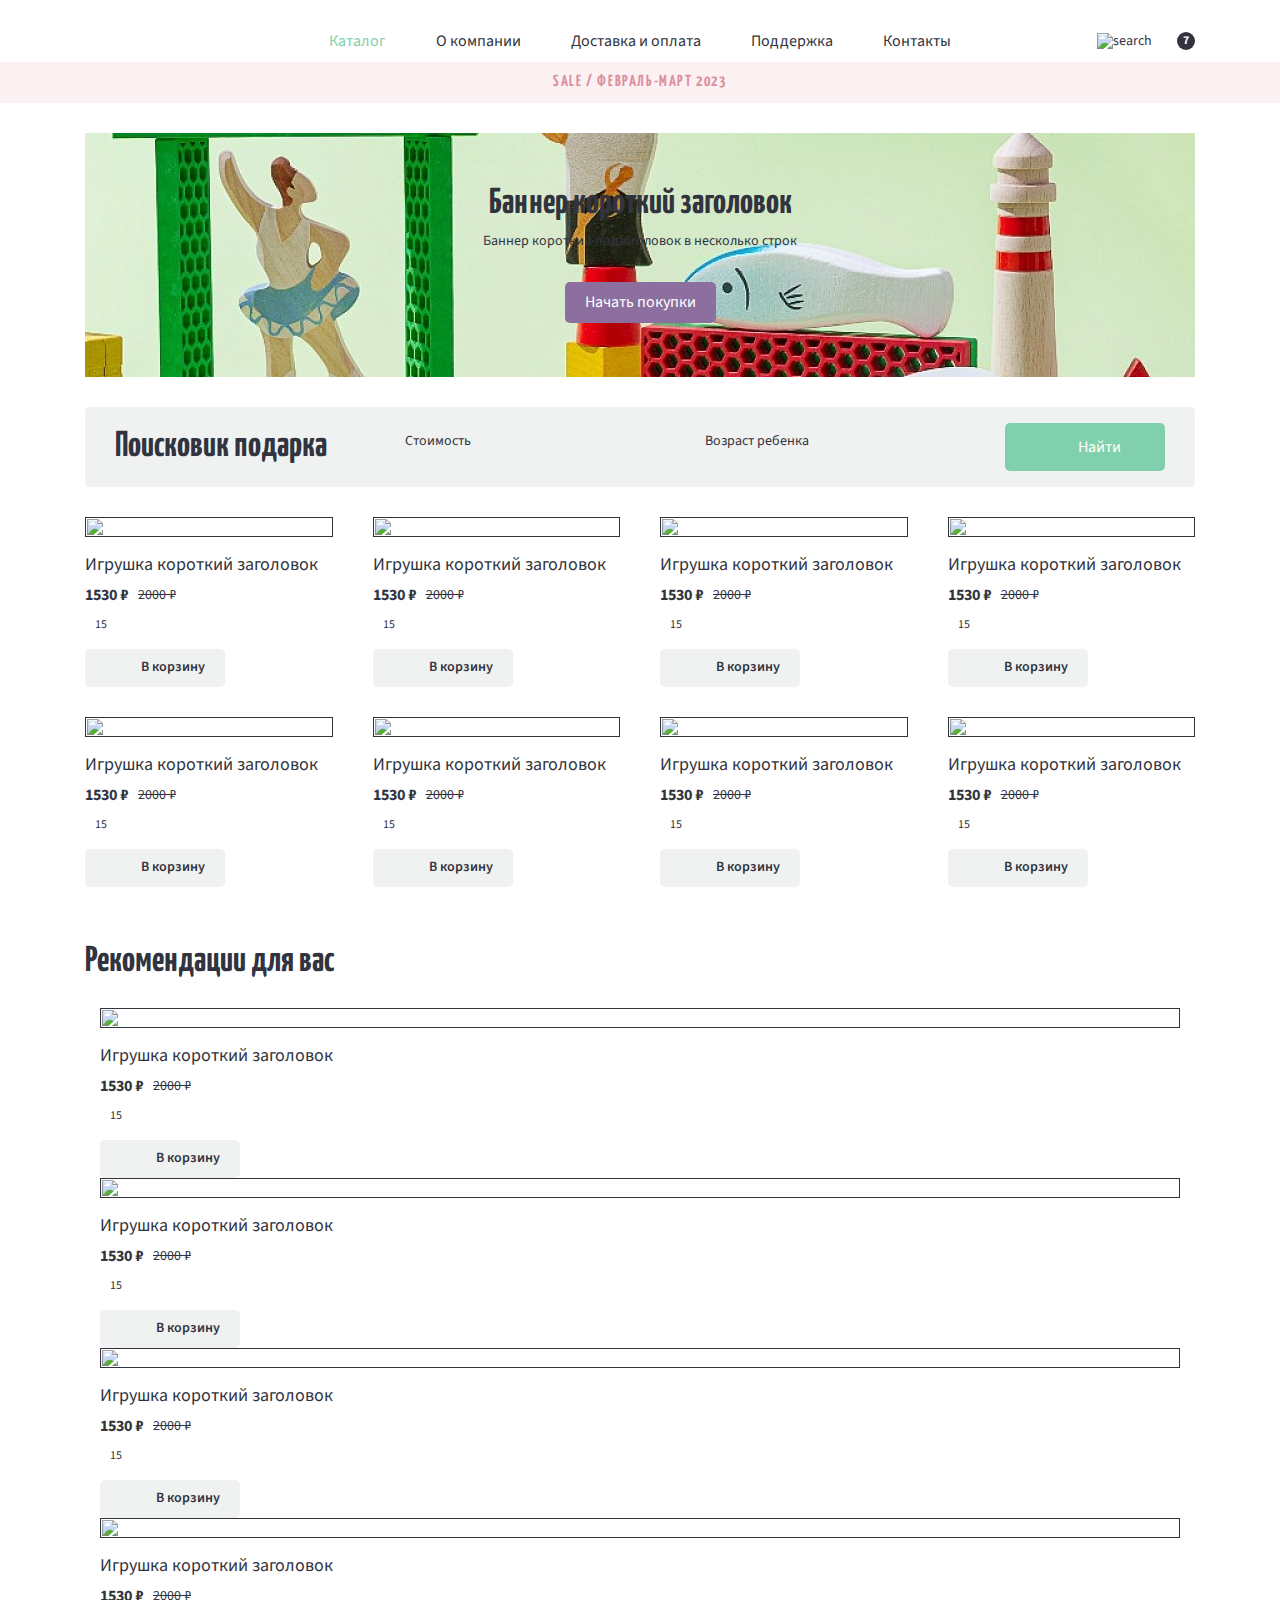
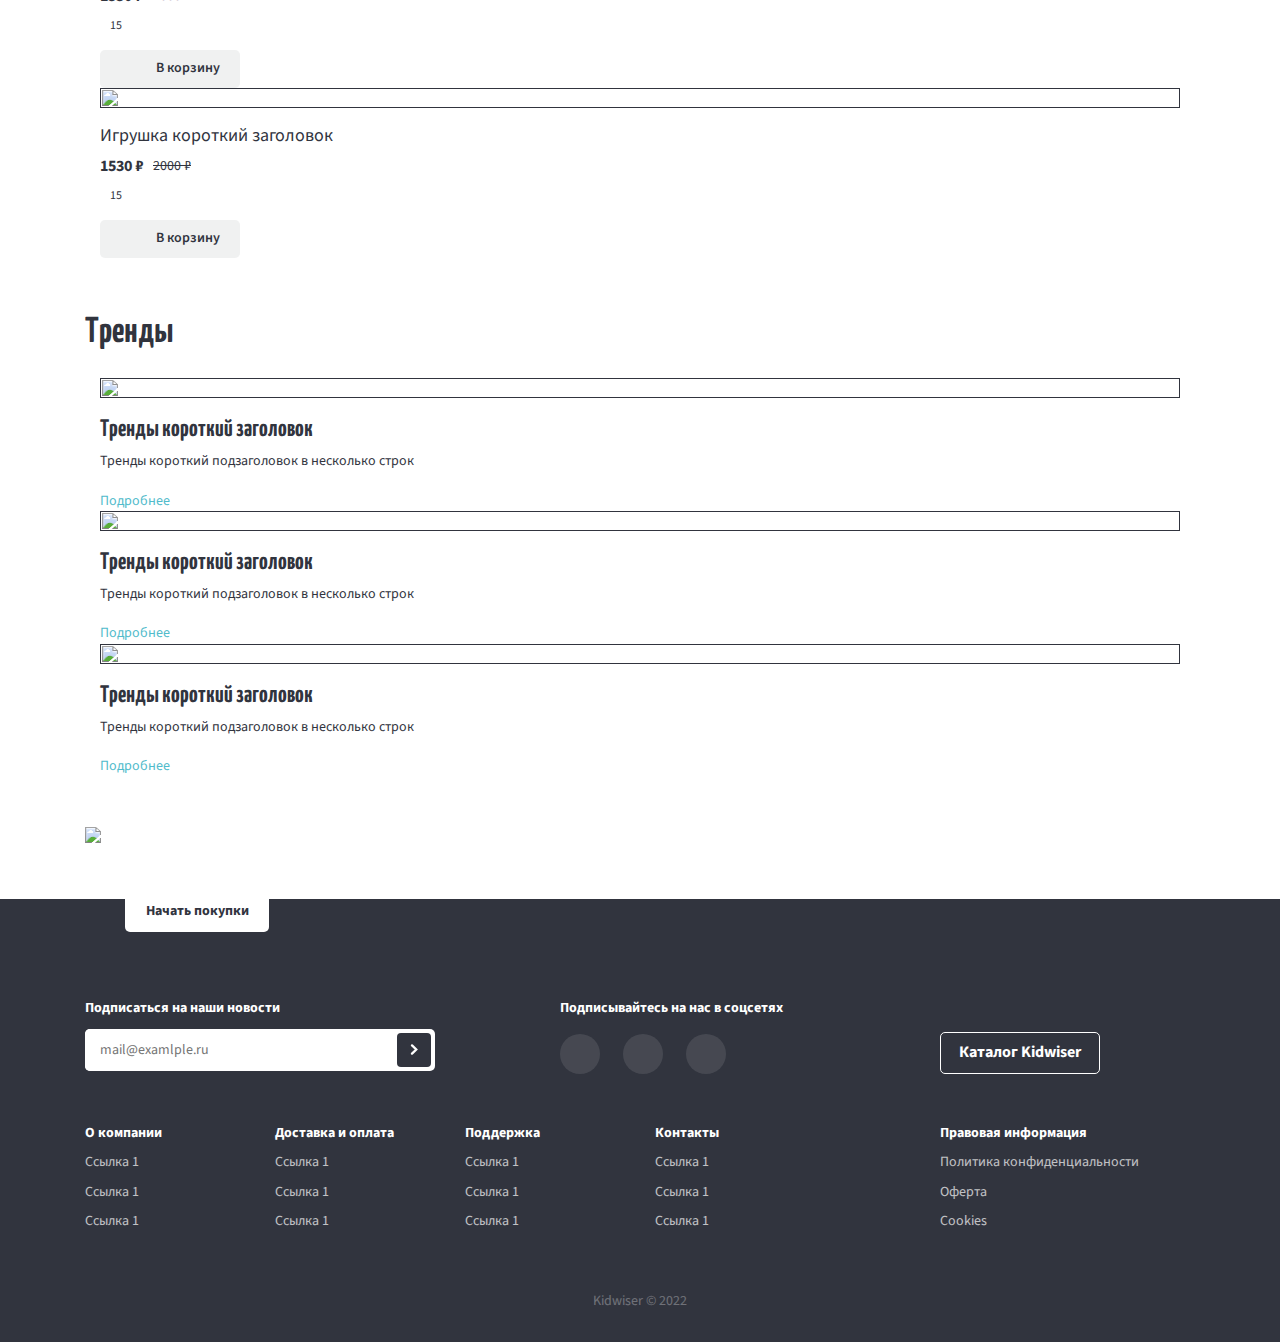
==== commit 821c3037: "v5.1" ====
--- a/index.html
+++ b/index.html
@@ -10,40 +10,43 @@
 	<link rel="shortcut icon" href="./images/favicon/favicon.png" type="image/png">
 	<link rel="preconnect" href="https://fonts.googleapis.com">
 	<link rel="preconnect" href="https://fonts.gstatic.com" crossorigin>
-	<link href="https://fonts.googleapis.com/css2?family=Source+Sans+Pro:ital,wght@0,400;0,700;1,600&family=Yanone+Kaffeesatz:wght@700&display=swap" rel="stylesheet"> 
+	<link
+		href="https://fonts.googleapis.com/css2?family=Source+Sans+Pro:ital,wght@0,400;0,700;1,600&family=Yanone+Kaffeesatz:wght@700&display=swap"
+		rel="stylesheet">
 
 
 	<link href="./css/preloader.css" rel="stylesheet">
 	<script>
-		window.addEventListener('load', function(){
+		window.addEventListener('load', function () {
 			setTimeout(function () {
 				$('.pre-loader').fadeOut();
 			}, 180);
 			setTimeout(function () {
 				document.querySelector('body').classList.remove("overflowed");
-			}, 600);
+			}, 380);
 		});
 	</script>
 
 </head>
+
 <body class="overflowed">
 	<div class="pre-loader">
-		<img src="./images/icons/logo-small.png" alt="">
+		<img src="./images/icons/logo-small.svg" alt="">
 	</div>
 	<header class="header">
 		<div class="inner">
-			<div class="logo hasAnimation" data-animate="animate__fadeInLeft">
-				<a href="/"><img src="./images/icons/logo-small.png" alt=""></a>
+			<div class="logo  " data-animate="animate__fadeInLeft">
+				<a href="/"><img src="./images/icons/logo-small.svg" alt=""></a>
 			</div>
 			<div class="menu">
-				<ul class="lvl_1 hasAnimation" data-animate="animate__fadeInDown">
-					<li><a href="" class="has_child active" data-menu="catalog__submenu">Каталог</a></li>
+				<ul class="lvl_1  " data-animate="animate__fadeInDown">
+					<li><a href="./catalog.html" class="has_child active" data-menu="catalog__submenu">Каталог</a></li>
 					<li><a href="">О компании</a></li>
 					<li><a href="">Доставка и оплата</a></li>
 					<li><a href="">Поддержка</a></li>
 					<li><a href="">Контакты</a></li>
 				</ul>
-				
+
 				<div class="submenu" id="catalog__submenu">
 					<div class="inner">
 						<div class="empty"></div>
@@ -53,14 +56,14 @@
 								<li><a href="" class="has_child" data-menu="ages">Возраст</a></li>
 								<li><a href="">Цена</a></li>
 								<li><a href="">Подборки</a></li>
-							</ul>					
+							</ul>
 							<ul class="lvl_3" id="ages">
 								<li><a href="">1+</a></li>
 								<li><a href="">3+</a></li>
 								<li><a href="">6+</a></li>
 								<li><a href="">9+</a></li>
 								<li><a href="">12+</a></li>
-							</ul>				
+							</ul>
 							<ul class="lvl_3" id="collection">
 								<li><a href="">Коллекция 1</a></li>
 								<li><a href="">Коллекция 2</a></li>
@@ -71,24 +74,24 @@
 					</div>
 				</div>
 			</div>
-			<div class="tools hasAnimation" data-animate="animate__fadeInRight">
+			<div class="tools  " data-animate="animate__fadeInRight">
 				<button class="search__btn">
 					<img src="./images/icons/search.svg" alt="search">
 				</button>
 				<button class="busket">
 					<img src="./images/icons/busket.svg" alt="">
 					<div class="count">7</div>
-				</button>				
+				</button>
 				<div class="hamburger__menu">
 					<input type="checkbox" id="checkbox4" class="checkbox4 visuallyHidden" autocomplete="off">
 					<label for="checkbox4">
-							<div class="hamburger hamburger4">
-									<span class="bar bar1"></span>
-									<span class="bar bar2"></span>
-									<span class="bar bar3"></span>
-									<span class="bar bar4"></span>
-									<span class="bar bar5"></span>
-							</div>
+						<div class="hamburger hamburger4">
+							<span class="bar bar1"></span>
+							<span class="bar bar2"></span>
+							<span class="bar bar3"></span>
+							<span class="bar bar4"></span>
+							<span class="bar bar5"></span>
+						</div>
 					</label>
 				</div>
 			</div>
@@ -97,11 +100,11 @@
 					<input type="text" placeholder="Поиск...">
 					<input type="submit" value="">
 				</form>
-			</div>			
+			</div>
 			<div class="popup menu__popup" id="menu_lvl_1">
 				<div class="popup__inner">
 					<div class="popup__content animate__animated" data-animatedin="animate__fadeInRight">
-						<button class="back__menu"><img src="./images/icons/has__child.svg"> Меню</button>						
+						<button class="back__menu"><img src="./images/icons/has__child.svg"> Меню</button>
 						<ul class="lvl_2">
 							<li><a href="" class="has_child" data-menu="collection">Коллекция</a></li>
 							<li><a href="" class="has_child" data-menu="ages">Возраст</a></li>
@@ -114,213 +117,231 @@
 							<li><a href="">6+</a></li>
 							<li><a href="">9+</a></li>
 							<li><a href="">12+</a></li>
-						</ul>				
+						</ul>
 						<ul class="lvl_3 animate__animated animate__fadeInRight" id="collection">
 							<li><a href="">Коллекция 1</a></li>
 							<li><a href="">Коллекция 2</a></li>
 							<li><a href="">Коллекция 3</a></li>
 						</ul>
 						<ul class="lvl_1">
-							<li><a href=""><svg height="24" width="24"><use xlink:href="./images/icons/icons.svg#menu__catalog"></use></svg> Каталог</a></li>
-							<li><a href=""><svg height="24" width="24"><use xlink:href="./images/icons/icons.svg#menu__busket"></use></svg> Корзина (0)</a></li>
-							<li><a href=""><svg height="24" width="24"><use xlink:href="./images/icons/icons.svg#menu__delivery"></use></svg> Доставка и оплата</a></li>
-							<li><a href=""><svg height="24" width="24"><use xlink:href="./images/icons/icons.svg#menu__about"></use></svg> О Kidwiser</a></li>
-							<li><a href=""><svg height="24" width="24"><use xlink:href="./images/icons/icons.svg#menu__blog"></use></svg> Блог</a></li>
-							<li><a href=""><svg height="24" width="24"><use xlink:href="./images/icons/icons.svg#menu__contacts"></use></svg> Контакты</a></li>
+							<li><a href=""><svg height="24" width="24">
+										<use xlink:href="./images/icons/icons.svg#menu__catalog"></use>
+									</svg> Каталог</a></li>
+							<li><a href=""><svg height="24" width="24">
+										<use xlink:href="./images/icons/icons.svg#menu__busket"></use>
+									</svg> Корзина (0)</a></li>
+							<li><a href=""><svg height="24" width="24">
+										<use xlink:href="./images/icons/icons.svg#menu__delivery"></use>
+									</svg> Доставка и оплата</a></li>
+							<li><a href=""><svg height="24" width="24">
+										<use xlink:href="./images/icons/icons.svg#menu__about"></use>
+									</svg> О Kidwiser</a></li>
+							<li><a href=""><svg height="24" width="24">
+										<use xlink:href="./images/icons/icons.svg#menu__blog"></use>
+									</svg> Блог</a></li>
+							<li><a href=""><svg height="24" width="24">
+										<use xlink:href="./images/icons/icons.svg#menu__contacts"></use>
+									</svg> Контакты</a></li>
 						</ul>
 					</div>
 				</div>
 			</div>
 		</div>
-	</header>	
-	<div class="sale hasAnimation" data-animate="animate__fadeInDown">
+	</header>
+	<div class="sale  " data-animate="animate__fadeInDown">
 		SALE / февраль-март 2023
 	</div>
 	<div class="inner">
-		<div class="intro__bnr hasAnimation" data-animate="animate__zoomIn">
+		<div class="intro__bnr ">
+			<img src="./images/content/buthfa61dkgz6ya6k142hvlbgugfor0g.jpg" alt="" class="desktop-img">
+			<img src="./images/content/img_4.jpg" alt="" class="mobile-img">
 			<div class="intro__bnr-inner">
 				<h1 class="title">Баннер короткий заголовок</h1>
 				<h4 class="subtitle">Баннер короткий подзаголовок в несколько строк</h4>
 				<a href="#" class="btn">Начать покупки</a>
 			</div>
 		</div>
-		<div class="search__section hasAnimation" data-animate="animate__zoomIn">
+		<div class="search__section ">
 			<h2 class="title">Поисковик подарка</h2>
 			<form action="" class="form">
 				<div class="field">
 					<label>Стоимость</label>
-					<select name="" id="">
-						<option value="">0 ₽ — 1000 ₽</option>
-						<option value="">1000 ₽ — 2000 ₽</option>
-						<option value="">1000 ₽ — 2000 ₽</option>
-					</select>
+					<div class="custom-select">
+						<select name="" id="">
+							<option value="">0 ₽ — 1000 ₽</option>
+							<option value="">1000 ₽ — 2000 ₽</option>
+							<option value="">1000 ₽ — 2000 ₽</option>
+						</select>
+					</div>
 				</div>
 				<div class="field">
 					<label>Возраст ребенка</label>
-					<select name="" id="">
-						<option value="">0 — 3</option>
-						<option value="">3 — 6</option>
-						<option value="">6 — 9</option>
-					</select>
+					<div class="custom-select">
+						<select name="" id="">
+							<option value="">0 — 3</option>
+							<option value="">3 — 6</option>
+							<option value="">6 — 9</option>
+						</select>
+					</div>
 				</div>
 				<input type="submit" value="Найти">
 			</form>
 		</div>
-		<div class="product__list grid_4c hasAnimation" data-animate="animate__zoomIn">
-			<div class="item">
-				<a href="" class="img"><img src="./images/content/img_1.jpg" alt=""></a>
-				<a href="" class="name">Игрушка короткий заголовок</a>
-				<div class="price">
-					<div class="current">1530 ₽</div>
-					<div class="old">2000 ₽ </div>
-				</div>
-				<div class="rating">
-					<div class="stars">
-						<img src="./images/icons/star.svg" alt="">
-						<img src="./images/icons/star.svg" alt="">
-						<img src="./images/icons/star.svg" alt="">
-						<img src="./images/icons/star.svg" alt="">
-						<img src="./images/icons/star.svg" alt="">
-					</div>
-					<div class="number">15</div>
-				</div>
-				<a href="" class="btn busket"><img src="./images/icons/busket.svg" alt=""> В корзину</a>
-			</div>
-			<div class="item">
-				<a href="" class="img"><img src="./images/content/img_1.jpg" alt=""></a>
-				<a href="" class="name">Игрушка короткий заголовок</a>
-				<div class="price">
-					<div class="current">1530 ₽</div>
-					<div class="old">2000 ₽ </div>
-				</div>
-				<div class="rating">
-					<div class="stars">
-						<img src="./images/icons/star.svg" alt="">
-						<img src="./images/icons/star.svg" alt="">
-						<img src="./images/icons/star.svg" alt="">
-						<img src="./images/icons/star.svg" alt="">
-						<img src="./images/icons/star.svg" alt="">
-					</div>
-					<div class="number">15</div>
-				</div>
-				<a href="" class="btn busket"><img src="./images/icons/busket.svg" alt=""> В корзину</a>
-			</div>
-			<div class="item">
-				<a href="" class="img"><img src="./images/content/img_1.jpg" alt=""></a>
-				<a href="" class="name">Игрушка короткий заголовок</a>
-				<div class="price">
-					<div class="current">1530 ₽</div>
-					<div class="old">2000 ₽ </div>
-				</div>
-				<div class="rating">
-					<div class="stars">
-						<img src="./images/icons/star.svg" alt="">
-						<img src="./images/icons/star.svg" alt="">
-						<img src="./images/icons/star.svg" alt="">
-						<img src="./images/icons/star.svg" alt="">
-						<img src="./images/icons/star.svg" alt="">
-					</div>
-					<div class="number">15</div>
-				</div>
-				<a href="" class="btn busket"><img src="./images/icons/busket.svg" alt=""> В корзину</a>
-			</div>
-			<div class="item">
-				<a href="" class="img"><img src="./images/content/img_1.jpg" alt=""></a>
-				<a href="" class="name">Игрушка короткий заголовок</a>
-				<div class="price">
-					<div class="current">1530 ₽</div>
-					<div class="old">2000 ₽ </div>
-				</div>
-				<div class="rating">
-					<div class="stars">
-						<img src="./images/icons/star.svg" alt="">
-						<img src="./images/icons/star.svg" alt="">
-						<img src="./images/icons/star.svg" alt="">
-						<img src="./images/icons/star.svg" alt="">
-						<img src="./images/icons/star.svg" alt="">
-					</div>
-					<div class="number">15</div>
-				</div>
-				<a href="" class="btn busket"><img src="./images/icons/busket.svg" alt=""> В корзину</a>
-			</div>
-			<div class="item">
-				<a href="" class="img"><img src="./images/content/img_1.jpg" alt=""></a>
-				<a href="" class="name">Игрушка короткий заголовок</a>
-				<div class="price">
-					<div class="current">1530 ₽</div>
-					<div class="old">2000 ₽ </div>
-				</div>
-				<div class="rating">
-					<div class="stars">
-						<img src="./images/icons/star.svg" alt="">
-						<img src="./images/icons/star.svg" alt="">
-						<img src="./images/icons/star.svg" alt="">
-						<img src="./images/icons/star.svg" alt="">
-						<img src="./images/icons/star.svg" alt="">
-					</div>
-					<div class="number">15</div>
-				</div>
-				<a href="" class="btn busket"><img src="./images/icons/busket.svg" alt=""> В корзину</a>
-			</div>
-			<div class="item">
-				<a href="" class="img"><img src="./images/content/img_1.jpg" alt=""></a>
-				<a href="" class="name">Игрушка короткий заголовок</a>
-				<div class="price">
-					<div class="current">1530 ₽</div>
-					<div class="old">2000 ₽ </div>
-				</div>
-				<div class="rating">
-					<div class="stars">
-						<img src="./images/icons/star.svg" alt="">
-						<img src="./images/icons/star.svg" alt="">
-						<img src="./images/icons/star.svg" alt="">
-						<img src="./images/icons/star.svg" alt="">
-						<img src="./images/icons/star.svg" alt="">
-					</div>
-					<div class="number">15</div>
-				</div>
-				<a href="" class="btn busket"><img src="./images/icons/busket.svg" alt=""> В корзину</a>
-			</div>
-			<div class="item">
-				<a href="" class="img"><img src="./images/content/img_1.jpg" alt=""></a>
-				<a href="" class="name">Игрушка короткий заголовок</a>
-				<div class="price">
-					<div class="current">1530 ₽</div>
-					<div class="old">2000 ₽ </div>
-				</div>
-				<div class="rating">
-					<div class="stars">
-						<img src="./images/icons/star.svg" alt="">
-						<img src="./images/icons/star.svg" alt="">
-						<img src="./images/icons/star.svg" alt="">
-						<img src="./images/icons/star.svg" alt="">
-						<img src="./images/icons/star.svg" alt="">
-					</div>
-					<div class="number">15</div>
-				</div>
-				<a href="" class="btn busket"><img src="./images/icons/busket.svg" alt=""> В корзину</a>
-			</div>
-			<div class="item">
-				<a href="" class="img"><img src="./images/content/img_1.jpg" alt=""></a>
-				<a href="" class="name">Игрушка короткий заголовок</a>
-				<div class="price">
-					<div class="current">1530 ₽</div>
-					<div class="old">2000 ₽ </div>
-				</div>
-				<div class="rating">
-					<div class="stars">
-						<img src="./images/icons/star.svg" alt="">
-						<img src="./images/icons/star.svg" alt="">
-						<img src="./images/icons/star.svg" alt="">
-						<img src="./images/icons/star.svg" alt="">
-						<img src="./images/icons/star.svg" alt="">
-					</div>
-					<div class="number">15</div>
-				</div>
-				<a href="" class="btn busket"><img src="./images/icons/busket.svg" alt=""> В корзину</a>
-			</div>
-		</div>
-		<div class="product__list product__list-slider hasAnimation" data-animate="animate__zoomIn">
+		<div class="product__list grid_4c ">
+			<div class="item">
+				<a href="" class="img"><img src="./images/content/img_1.jpg" alt=""></a>
+				<a href="" class="name">Игрушка короткий заголовок</a>
+				<div class="price">
+					<div class="current">1530 ₽</div>
+					<div class="old">2000 ₽ </div>
+				</div>
+				<div class="rating">
+					<div class="stars">
+						<img src="./images/icons/star.svg" alt="">
+						<img src="./images/icons/star.svg" alt="">
+						<img src="./images/icons/star.svg" alt="">
+						<img src="./images/icons/star.svg" alt="">
+						<img src="./images/icons/star.svg" alt="">
+					</div>
+					<div class="number">15</div>
+				</div>
+				<a href="" class="btn busket"><img src="./images/icons/busket.svg" alt=""> В корзину</a>
+			</div>
+			<div class="item">
+				<a href="" class="img"><img src="./images/content/img_1.jpg" alt=""></a>
+				<a href="" class="name">Игрушка короткий заголовок</a>
+				<div class="price">
+					<div class="current">1530 ₽</div>
+					<div class="old">2000 ₽ </div>
+				</div>
+				<div class="rating">
+					<div class="stars">
+						<img src="./images/icons/star.svg" alt="">
+						<img src="./images/icons/star.svg" alt="">
+						<img src="./images/icons/star.svg" alt="">
+						<img src="./images/icons/star.svg" alt="">
+						<img src="./images/icons/star.svg" alt="">
+					</div>
+					<div class="number">15</div>
+				</div>
+				<a href="" class="btn busket"><img src="./images/icons/busket.svg" alt=""> В корзину</a>
+			</div>
+			<div class="item">
+				<a href="" class="img"><img src="./images/content/img_1.jpg" alt=""></a>
+				<a href="" class="name">Игрушка короткий заголовок</a>
+				<div class="price">
+					<div class="current">1530 ₽</div>
+					<div class="old">2000 ₽ </div>
+				</div>
+				<div class="rating">
+					<div class="stars">
+						<img src="./images/icons/star.svg" alt="">
+						<img src="./images/icons/star.svg" alt="">
+						<img src="./images/icons/star.svg" alt="">
+						<img src="./images/icons/star.svg" alt="">
+						<img src="./images/icons/star.svg" alt="">
+					</div>
+					<div class="number">15</div>
+				</div>
+				<a href="" class="btn busket"><img src="./images/icons/busket.svg" alt=""> В корзину</a>
+			</div>
+			<div class="item">
+				<a href="" class="img"><img src="./images/content/img_1.jpg" alt=""></a>
+				<a href="" class="name">Игрушка короткий заголовок</a>
+				<div class="price">
+					<div class="current">1530 ₽</div>
+					<div class="old">2000 ₽ </div>
+				</div>
+				<div class="rating">
+					<div class="stars">
+						<img src="./images/icons/star.svg" alt="">
+						<img src="./images/icons/star.svg" alt="">
+						<img src="./images/icons/star.svg" alt="">
+						<img src="./images/icons/star.svg" alt="">
+						<img src="./images/icons/star.svg" alt="">
+					</div>
+					<div class="number">15</div>
+				</div>
+				<a href="" class="btn busket"><img src="./images/icons/busket.svg" alt=""> В корзину</a>
+			</div>
+			<div class="item">
+				<a href="" class="img"><img src="./images/content/img_1.jpg" alt=""></a>
+				<a href="" class="name">Игрушка короткий заголовок</a>
+				<div class="price">
+					<div class="current">1530 ₽</div>
+					<div class="old">2000 ₽ </div>
+				</div>
+				<div class="rating">
+					<div class="stars">
+						<img src="./images/icons/star.svg" alt="">
+						<img src="./images/icons/star.svg" alt="">
+						<img src="./images/icons/star.svg" alt="">
+						<img src="./images/icons/star.svg" alt="">
+						<img src="./images/icons/star.svg" alt="">
+					</div>
+					<div class="number">15</div>
+				</div>
+				<a href="" class="btn busket"><img src="./images/icons/busket.svg" alt=""> В корзину</a>
+			</div>
+			<div class="item">
+				<a href="" class="img"><img src="./images/content/img_1.jpg" alt=""></a>
+				<a href="" class="name">Игрушка короткий заголовок</a>
+				<div class="price">
+					<div class="current">1530 ₽</div>
+					<div class="old">2000 ₽ </div>
+				</div>
+				<div class="rating">
+					<div class="stars">
+						<img src="./images/icons/star.svg" alt="">
+						<img src="./images/icons/star.svg" alt="">
+						<img src="./images/icons/star.svg" alt="">
+						<img src="./images/icons/star.svg" alt="">
+						<img src="./images/icons/star.svg" alt="">
+					</div>
+					<div class="number">15</div>
+				</div>
+				<a href="" class="btn busket"><img src="./images/icons/busket.svg" alt=""> В корзину</a>
+			</div>
+			<div class="item">
+				<a href="" class="img"><img src="./images/content/img_1.jpg" alt=""></a>
+				<a href="" class="name">Игрушка короткий заголовок</a>
+				<div class="price">
+					<div class="current">1530 ₽</div>
+					<div class="old">2000 ₽ </div>
+				</div>
+				<div class="rating">
+					<div class="stars">
+						<img src="./images/icons/star.svg" alt="">
+						<img src="./images/icons/star.svg" alt="">
+						<img src="./images/icons/star.svg" alt="">
+						<img src="./images/icons/star.svg" alt="">
+						<img src="./images/icons/star.svg" alt="">
+					</div>
+					<div class="number">15</div>
+				</div>
+				<a href="" class="btn busket"><img src="./images/icons/busket.svg" alt=""> В корзину</a>
+			</div>
+			<div class="item">
+				<a href="" class="img"><img src="./images/content/img_1.jpg" alt=""></a>
+				<a href="" class="name">Игрушка короткий заголовок</a>
+				<div class="price">
+					<div class="current">1530 ₽</div>
+					<div class="old">2000 ₽ </div>
+				</div>
+				<div class="rating">
+					<div class="stars">
+						<img src="./images/icons/star.svg" alt="">
+						<img src="./images/icons/star.svg" alt="">
+						<img src="./images/icons/star.svg" alt="">
+						<img src="./images/icons/star.svg" alt="">
+						<img src="./images/icons/star.svg" alt="">
+					</div>
+					<div class="number">15</div>
+				</div>
+				<a href="" class="btn busket"><img src="./images/icons/busket.svg" alt=""> В корзину</a>
+			</div>
+		</div>
+		<div class="product__list product__list-slider ">
 			<h2 class="title colspan_4">Рекомендации для вас</h2>
 			<div class="slider">
 				<div class="item">
@@ -420,7 +441,7 @@
 				</div>
 			</div>
 		</div>
-		<div class="product__list trands-slider hasAnimation" data-animate="animate__zoomIn">
+		<div class="product__list trands-slider ">
 			<h2 class="title colspan_4">Тренды</h2>
 			<div class="slider">
 				<div class="item">
@@ -443,16 +464,12 @@
 				</div>
 			</div>
 		</div>
-		<div class="content__bnr hasAnimation" data-animate="animate__zoomIn">
-			<img 
-				srcset="./images/content/img_4.jpg 375w,
+		<div class="content__bnr ">
+			<img srcset="./images/content/img_4.jpg 375w,
 								./images/content/img_4.jpg 768w,
-								./images/content/img_3.jpg 1920w"
-				sizes="(max-width: 375px) 375px,
+								./images/content/img_3.jpg 1920w" sizes="(max-width: 375px) 375px,
 							 (max-width: 768px) 768px
-							"
-		 src="./images/content/img_3.jpg"
-		 >
+							" src="./images/content/img_3.jpg">
 			<div class="content__bnr-inner">
 				<h2 class="title">Баннер короткий заголовок</h2>
 				<h4 class="subtitle">Баннер короткий подзаголовок в несколько строк</h4>
@@ -461,7 +478,7 @@
 		</div>
 	</div>
 	<footer class="footer">
-		<div class="inner hasAnimation" data-animate="animate__fadeInUp">
+		<div class="inner  " data-animate="animate__fadeInUp">
 			<div class="logo"><a href=""><img src="./images/icons/logo-footer.svg" alt=""></a></div>
 			<div class="subscribe">
 				<form action="">
@@ -519,14 +536,6 @@
 			</div>
 		</div>
 	</footer>
-	<div class="popup" id="firstPopup">
-		<div class="popup__inner">
-			<div class="popup__content animate__animated" data-animatedin="animate__fadeInDown" data-animatedout="animate__fadeOutDown">
-				<button class="popup__close close-popup">X</button>
-				<h1>Выберите тип предпринимательской деятельности:</h1>
-			</div>
-		</div>
-	</div>
 </body>
 
 <link href="./css/slick-theme.min.css" rel="stylesheet">
@@ -540,5 +549,7 @@
 <script src="./js/jquery.validate.min.js"></script>
 <script src="./js/jquery.viewportchecker.js"></script>
 <script src="./js/popup.js"></script>
+<script src="./js/select-style.js"></script>
 <script src="./js/main.js"></script>
+
 </html>--- a/css/style.css
+++ b/css/style.css
@@ -1,3 +1,4 @@
+@charset "UTF-8";
 /*! normalize.css v8.0.1 | MIT License | github.com/necolas/normalize.css */
 /* Document
    ========================================================================== */
@@ -449,6 +450,11 @@
   }
 }
 
+.wrapper {
+  min-height: calc(100vh - 555px);
+  position: relative;
+}
+
 .hidden {
   opacity: 0;
 }
@@ -571,7 +577,7 @@
 }
 
 .header .inner .menu .submenu .menu ul li a.has_child {
-  background: url("/images/icons/has__child.svg") right 10px center no-repeat;
+  background: url("../images/icons/has__child.svg") right 10px center no-repeat;
 }
 
 .header .inner .menu .submenu .menu ul li a.has_child:hover {
@@ -617,7 +623,7 @@
   background: #31343E;
   font-weight: bold;
   font-size: 12px;
-  line-height: 16px;
+  line-height: 17px;
   text-align: center;
   margin-left: 5px;
 }
@@ -650,10 +656,11 @@
   -webkit-box-flex: 1;
       -ms-flex: 1 0 auto;
           flex: 1 0 auto;
+  color: #31343E;
 }
 
 .header .inner .search form input[type="submit"] {
-  background: url("/images/icons/search-white.svg") center center no-repeat #80D0AD;
+  background: url("../images/icons/search-white.svg") center center no-repeat #80D0AD;
   border: none;
   width: 34px;
   height: 34px;
@@ -697,6 +704,7 @@
   -webkit-transition: all 0.4s ease-in-out;
   transition: all 0.4s ease-in-out;
   position: absolute;
+  border-radius: 2px;
 }
 
 .header .inner .hamburger__menu .bar1 {
@@ -798,7 +806,7 @@
 
 .sale {
   padding: 9px 15px;
-  background: #de8f9e10;
+  background: #de8f9e20;
   font-family: Yanone Kaffeesatz;
   font-weight: 700;
   font-size: 16px;
@@ -818,18 +826,27 @@
 }
 
 .intro__bnr {
-  background: url("/images/backgrounds/intro__bnr.svg") 0 0 no-repeat;
   background-size: cover;
-  padding: 5px;
   border-radius: 5px;
   margin: 30px auto;
+  height: 244px;
+  position: relative;
+}
+
+.intro__bnr img {
+  -o-object-fit: cover;
+     object-fit: cover;
+  height: 100%;
+  width: 100%;
+}
+
+.intro__bnr .mobile-img {
+  display: none;
 }
 
 .intro__bnr-inner {
   width: 100%;
   height: 100%;
-  min-height: 244px;
-  background-color: #fff;
   display: -webkit-box;
   display: -ms-flexbox;
   display: flex;
@@ -844,6 +861,9 @@
       -ms-flex-direction: column;
           flex-direction: column;
   padding: 10px;
+  position: absolute;
+  left: 0;
+  top: 0;
 }
 
 .intro__bnr-inner .title {
@@ -867,6 +887,18 @@
   color: #FFFFFF;
 }
 
+@media (max-width: 768px) {
+  .intro__bnr {
+    height: 320px;
+  }
+  .intro__bnr .mobile-img {
+    display: block;
+  }
+  .intro__bnr .desktop-img {
+    display: none;
+  }
+}
+
 .search__section {
   padding: 15px 30px;
   background: rgba(49, 52, 62, 0.07);
@@ -912,13 +944,13 @@
 }
 
 .search__section .form .field select {
-  background: url("/images/icons/select.svg") right 20px center no-repeat #fff;
+  background: url("../images/icons/select.svg") right 20px center no-repeat #fff;
   width: 260px;
 }
 
 .search__section .form input[type="submit"] {
   width: 160px;
-  background: url("/images/icons/gift.svg") left 44px center no-repeat #80D0AD;
+  background: url("../images/icons/gift.svg") left 44px center no-repeat #80D0AD;
   font-size: 16px;
   line-height: 1.4;
   color: #FFFFFF;
@@ -930,7 +962,7 @@
   .search__section .title {
     margin-right: 30px;
   }
-  .search__section .form .field select {
+  .search__section .form .field select, .search__section .form .field .custom-select {
     width: 230px;
   }
 }
@@ -991,11 +1023,11 @@
   .search__section .form .field {
     margin-bottom: 15px;
   }
-  .search__section .form .field select {
+  .search__section .form .field select, .search__section .form .field .custom-select {
     width: 100%;
   }
   .search__section .form input[type="submit"] {
-    background: url("/images/icons/gift.svg") left 46% center no-repeat #80D0AD;
+    background: url("../images/icons/gift.svg") left 46% center no-repeat #80D0AD;
     padding-left: 40px;
     width: 100%;
     font-size: 14px;
@@ -1004,7 +1036,7 @@
 
 @media (max-width: 576px) {
   .search__section .form input[type="submit"] {
-    background: url("/images/icons/gift.svg") left 43% center no-repeat #80D0AD;
+    background: url("../images/icons/gift.svg") left 43% center no-repeat #80D0AD;
   }
 }
 
@@ -1177,6 +1209,14 @@
   grid-column: span 4 / auto;
 }
 
+.grid_4c .colspan_2 {
+  grid-column: span 2 / auto;
+}
+
+.grid_4c .rowspan_2 {
+  grid-row: span 2 / auto;
+}
+
 @media (max-width: 992px) {
   .grid_4c {
     -ms-grid-columns: (1fr)[3];
@@ -1196,6 +1236,14 @@
   .grid_4c {
     grid-gap: 10px 20px;
   }
+}
+
+.grid_2c {
+  display: -ms-grid;
+  display: grid;
+  -ms-grid-columns: (1fr)[2];
+      grid-template-columns: repeat(2, 1fr);
+  grid-gap: 20px 30px;
 }
 
 .product__list-slider .item, .trands-slider .item {
@@ -1327,6 +1375,1431 @@
     font-size: 14px;
     margin-bottom: 20px;
   }
+}
+
+.breadcrumb {
+  margin: 20px auto 10px;
+  font-size: 12px;
+  line-height: 1.4;
+  color: rgba(49, 52, 62, 0.3);
+}
+
+.breadcrumb a, .breadcrumb svg {
+  margin-right: 10px;
+}
+
+.breadcrumb span {
+  color: #31343E;
+}
+
+.catalog__title {
+  background: rgba(49, 52, 62, 0.07);
+  padding: 25px 15px;
+  margin: 10px auto 30px;
+  display: -webkit-box;
+  display: -ms-flexbox;
+  display: flex;
+  -webkit-box-align: center;
+      -ms-flex-align: center;
+          align-items: center;
+  -webkit-box-pack: center;
+      -ms-flex-pack: center;
+          justify-content: center;
+  font-weight: bold;
+  font-size: 14px;
+  line-height: 1.4;
+  text-align: center;
+  color: #31343E;
+}
+
+.catalog__subtitle {
+  margin: 30px auto 50px;
+  font-size: 16px;
+  line-height: 1.4;
+  text-align: center;
+  color: #31343E;
+}
+
+.catalog__topbar {
+  margin: 50px auto 25px;
+  display: -webkit-box;
+  display: -ms-flexbox;
+  display: flex;
+  -webkit-box-align: center;
+      -ms-flex-align: center;
+          align-items: center;
+  -webkit-box-pack: justify;
+      -ms-flex-pack: justify;
+          justify-content: space-between;
+  position: relative;
+}
+
+.catalog__topbar .topbar__filter {
+  position: relative;
+}
+
+.catalog__topbar .topbar__filter .filter__section {
+  display: none;
+  background: #F1F1F1;
+  border-radius: 0px 5px 5px 5px;
+  padding: 30px 20px 20px;
+  position: absolute;
+  left: 0;
+  z-index: 1;
+  width: clamp(290px, 60vw, 825px);
+}
+
+.catalog__topbar .topbar__filter .filter__section-inner {
+  display: -webkit-box;
+  display: -ms-flexbox;
+  display: flex;
+  -ms-flex-wrap: wrap;
+      flex-wrap: wrap;
+}
+
+.catalog__topbar .topbar__filter .filter__section-inner .checkbox__group {
+  width: 170px;
+  padding-right: 15px;
+  -webkit-box-flex: 1;
+      -ms-flex: 1 0 auto;
+          flex: 1 0 auto;
+}
+
+.catalog__topbar .topbar__filter .filter__section-inner .checkbox__group .title {
+  font-weight: bold;
+  font-size: 18px;
+  line-height: 1.4;
+  color: #31343E;
+  margin-bottom: 15px;
+  font-family: 'Source Sans Pro', sans-serif;
+}
+
+.catalog__topbar .topbar__filter .filter__section-inner .filter__apply {
+  display: -webkit-box;
+  display: -ms-flexbox;
+  display: flex;
+  -webkit-box-align: center;
+      -ms-flex-align: center;
+          align-items: center;
+  grid-gap: 10px;
+  width: 100%;
+  margin-top: 15px;
+}
+
+.catalog__topbar .topbar__filter .filter__section-inner .topbar__sorting {
+  display: none;
+}
+
+.catalog__topbar .topbar__sorting {
+  position: relative;
+}
+
+.catalog__topbar .topbar__sorting-list {
+  display: none;
+  width: 100%;
+  background: #F1F1F1;
+  border-radius: 0px 0 5px 5px;
+  padding: 5px 20px 15px;
+  position: absolute;
+  left: 0;
+  z-index: 1;
+}
+
+.catalog__topbar .topbar__sorting-list a {
+  display: block;
+  margin-bottom: 15px;
+  font-size: 16px;
+}
+
+.catalog__topbar .topbar__sorting-list a:last-child {
+  margin-bottom: 0;
+}
+
+.catalog__topbar .topbar__sorting-list a svg {
+  margin-left: 14px;
+}
+
+@media (max-width: 768px) {
+  .catalog__topbar .topbar__filter .filter__section {
+    position: fixed;
+    left: 0;
+    top: 0;
+    width: 100vw;
+    height: 100vh;
+    z-index: 11;
+    background-color: #fff;
+    overflow-y: auto;
+  }
+  .catalog__topbar .topbar__filter .filter__section-inner {
+    -webkit-box-align: start;
+        -ms-flex-align: start;
+            align-items: flex-start;
+    -webkit-box-orient: vertical;
+    -webkit-box-direction: normal;
+        -ms-flex-direction: column;
+            flex-direction: column;
+  }
+  .catalog__topbar .topbar__filter .filter__section-inner .filter__apply {
+    -webkit-box-ordinal-group: 0;
+        -ms-flex-order: -1;
+            order: -1;
+    margin-top: 0;
+    margin-bottom: 15px;
+    height: 60px;
+    -webkit-box-pack: justify;
+        -ms-flex-pack: justify;
+            justify-content: space-between;
+  }
+  .catalog__topbar .topbar__filter .filter__section-inner .checkbox__group {
+    width: 100%;
+    padding-right: 0;
+    -webkit-box-flex: 0;
+        -ms-flex: 0 0 auto;
+            flex: 0 0 auto;
+    padding: 15px;
+    background: rgba(49, 52, 62, 0.07);
+    border-radius: 5px;
+    margin-bottom: 5px;
+  }
+  .catalog__topbar .topbar__filter .filter__section-inner .checkbox__group .title {
+    margin-bottom: 0;
+    position: relative;
+    display: -webkit-box;
+    display: -ms-flexbox;
+    display: flex;
+    -webkit-box-align: center;
+        -ms-flex-align: center;
+            align-items: center;
+    -webkit-box-pack: justify;
+        -ms-flex-pack: justify;
+            justify-content: space-between;
+  }
+  .catalog__topbar .topbar__filter .filter__section-inner .checkbox__group .title::after {
+    content: "";
+    background: url("../images/icons/select.svg") right center no-repeat;
+    width: 10px;
+    height: 7px;
+  }
+  .catalog__topbar .topbar__filter .filter__section-inner .checkbox__group .title.active::after {
+    -webkit-transform: rotate(180deg);
+            transform: rotate(180deg);
+  }
+  .catalog__topbar .topbar__filter .filter__section-inner .checkbox__group .checkbox__group-list {
+    display: none;
+    padding-top: 15px;
+  }
+  .catalog__topbar .topbar__filter .filter__section-inner .topbar__sorting {
+    display: block;
+    width: 100%;
+    margin-bottom: 5px;
+  }
+  .catalog__topbar .topbar__filter .filter__section-inner .topbar__sorting .btn-sorting {
+    width: 100%;
+    padding: 15px;
+    font-weight: bold;
+    font-size: 18px;
+    line-height: 1.4;
+    color: #31343E;
+  }
+  .catalog__topbar .topbar__filter .filter__section-inner .topbar__sorting-list {
+    display: none;
+    width: 100%;
+    background: #F1F1F1;
+    border-radius: 0px 5px 5px 5px;
+    padding: 15px;
+    position: relative;
+  }
+  .catalog__topbar .topbar__sorting {
+    display: none;
+  }
+}
+
+.pagination {
+  margin: 50px auto;
+}
+
+.pagination .load__more {
+  display: -webkit-box;
+  display: -ms-flexbox;
+  display: flex;
+  -webkit-box-pack: center;
+      -ms-flex-pack: center;
+          justify-content: center;
+  margin-bottom: 34px;
+}
+
+.pagination .pagination__pages {
+  display: -webkit-box;
+  display: -ms-flexbox;
+  display: flex;
+  -webkit-box-align: center;
+      -ms-flex-align: center;
+          align-items: center;
+  -webkit-box-pack: center;
+      -ms-flex-pack: center;
+          justify-content: center;
+  grid-gap: 64px;
+}
+
+.pagination .pagination__pages a, .pagination .pagination__pages span {
+  display: block;
+  font-size: 14px;
+  line-height: 18px;
+}
+
+.pagination .pagination__pages span {
+  color: rgba(49, 52, 62, 0.3);
+}
+
+.pagination .pagination__pages a.prev {
+  margin-right: 55px;
+}
+
+.pagination .pagination__pages a.next {
+  margin-left: 55px;
+}
+
+.pagination .pagination__pages .pages {
+  display: -webkit-box;
+  display: -ms-flexbox;
+  display: flex;
+  -webkit-box-align: center;
+      -ms-flex-align: center;
+          align-items: center;
+  -webkit-box-pack: center;
+      -ms-flex-pack: center;
+          justify-content: center;
+  grid-gap: 15px;
+}
+
+@media (max-width: 768px) {
+  .pagination .pagination__pages {
+    grid-gap: 15px;
+    -webkit-box-pack: justify;
+        -ms-flex-pack: justify;
+            justify-content: space-between;
+  }
+  .pagination .pagination__pages a.prev {
+    margin-right: 0;
+  }
+  .pagination .pagination__pages a.next {
+    margin-left: 0;
+  }
+}
+
+.product__detail {
+  display: -ms-grid;
+  display: grid;
+  -ms-grid-columns: (1fr)[2];
+      grid-template-columns: repeat(2, 1fr);
+  grid-gap: 30px;
+  margin: 25px auto 50px;
+}
+
+.product__detail .product_detail-images {
+  position: relative;
+  width: 100%;
+  max-width: 540px;
+}
+
+.product__detail .product_detail-images .slick-slide {
+  border-radius: 5px;
+  overflow: hidden;
+}
+
+.product__detail .product_detail-images .slick-slide img {
+  width: 100%;
+  height: auto;
+}
+
+.product__detail .product_detail-images .small__images-slider {
+  padding: 0 80px;
+  margin: 33px auto 0;
+}
+
+.product__detail .product_detail-images .small__images-slider .slick-slide {
+  padding: 5px;
+}
+
+.product__detail .product_detail-images .small__images-slider .slick-prev, .product__detail .product_detail-images .small__images-slider .slick-next {
+  background: url("../images/icons/has__child.svg") center center no-repeat;
+  background-size: 7px 10px;
+  margin-top: -13px;
+  width: 26px;
+  height: 26px;
+  -webkit-transform: translate(0, 0);
+          transform: translate(0, 0);
+}
+
+.product__detail .product_detail-images .small__images-slider .slick-prev::before, .product__detail .product_detail-images .small__images-slider .slick-next::before {
+  display: none;
+}
+
+.product__detail .product_detail-images .small__images-slider .slick-prev {
+  left: 50px;
+  -webkit-transform: rotate(180deg);
+          transform: rotate(180deg);
+}
+
+.product__detail .product_detail-images .small__images-slider .slick-next {
+  right: 50px;
+}
+
+.product__detail .product__detail-content .tools {
+  display: -webkit-box;
+  display: -ms-flexbox;
+  display: flex;
+  -webkit-box-align: center;
+      -ms-flex-align: center;
+          align-items: center;
+  -webkit-box-pack: justify;
+      -ms-flex-pack: justify;
+          justify-content: space-between;
+  grid-gap: 30px;
+  margin-bottom: 30px;
+}
+
+.product__detail .product__detail-content .tools .new {
+  color: #DE8D4E;
+  font-size: 14px;
+  padding: 3px 6px 4px;
+  background: #F9E7D6;
+  border-radius: 5px;
+  display: -webkit-box;
+  display: -ms-flexbox;
+  display: flex;
+  -webkit-box-align: center;
+      -ms-flex-align: center;
+          align-items: center;
+  -webkit-box-pack: center;
+      -ms-flex-pack: center;
+          justify-content: center;
+}
+
+.product__detail .product__detail-content .tools .rating {
+  display: -webkit-box;
+  display: -ms-flexbox;
+  display: flex;
+  -webkit-box-align: center;
+      -ms-flex-align: center;
+          align-items: center;
+  font-size: 12px;
+  line-height: 1;
+  margin-bottom: 0;
+}
+
+.product__detail .product__detail-content .tools .rating .stars {
+  display: -webkit-box;
+  display: -ms-flexbox;
+  display: flex;
+  -webkit-box-align: center;
+      -ms-flex-align: center;
+          align-items: center;
+  margin-right: 5px;
+}
+
+.product__detail .product__detail-content .tools .rating .stars img {
+  margin-right: 1px;
+}
+
+.product__detail .product__detail-content .product__title {
+  font-size: 18px;
+  margin: 30px auto 20px;
+}
+
+.product__detail .product__detail-content .price {
+  display: -webkit-box;
+  display: -ms-flexbox;
+  display: flex;
+  -webkit-box-align: center;
+      -ms-flex-align: center;
+          align-items: center;
+  margin: 20px auto 10px;
+}
+
+.product__detail .product__detail-content .price .current {
+  font-weight: bold;
+  font-size: 18px;
+  line-height: 1;
+  text-transform: capitalize;
+  margin-right: 10px;
+}
+
+.product__detail .product__detail-content .price .old {
+  font-weight: normal;
+  font-size: 18px;
+  line-height: 1;
+  -webkit-text-decoration-line: line-through;
+          text-decoration-line: line-through;
+}
+
+.product__detail .product__detail-content .option__buy {
+  font-size: 12px;
+  color: #51B15B;
+  margin: 10px auto 20px;
+}
+
+.product__detail .product__detail-content .busket {
+  max-width: 290px;
+  background: #31343E;
+  color: #fff;
+  margin: 20px 0 30px;
+}
+
+.product__detail .product__detail-content .warning {
+  display: -webkit-box;
+  display: -ms-flexbox;
+  display: flex;
+  -ms-flex-wrap: wrap;
+      flex-wrap: wrap;
+  -webkit-box-align: center;
+      -ms-flex-align: center;
+          align-items: center;
+  background: rgba(225, 113, 88, 0.1);
+  border-radius: 5px;
+  padding: 15px;
+  max-width: 290px;
+  width: 100%;
+  font-weight: bold;
+  font-size: 16px;
+  color: #E17158;
+  margin: 30px 0;
+}
+
+.product__detail .product__detail-content .warning svg {
+  margin-right: 15px;
+  -ms-flex-negative: 0;
+      flex-shrink: 0;
+}
+
+.product__detail .product__detail-content .warning .subtitle {
+  font-size: 12px;
+  font-weight: normal;
+  width: 100%;
+}
+
+.product__detail .product__detail-content .params {
+  display: -webkit-box;
+  display: -ms-flexbox;
+  display: flex;
+  -webkit-box-align: center;
+      -ms-flex-align: center;
+          align-items: center;
+  -webkit-box-pack: space-evenly;
+      -ms-flex-pack: space-evenly;
+          justify-content: space-evenly;
+  margin: 30px 0;
+}
+
+.product__detail .product__detail-content .params .item {
+  text-align: center;
+  font-weight: bold;
+  font-size: 16px;
+}
+
+.product__detail .product__detail-content .params .item svg {
+  margin-bottom: 8px;
+}
+
+.product__detail .product__detail-content .params .item .subtitle {
+  font-size: 12px;
+  font-weight: normal;
+}
+
+@media (max-width: 980px) {
+  .product__detail .product_detail-images {
+    max-width: 400px;
+  }
+}
+
+@media (max-width: 768px) {
+  .product__detail {
+    display: block;
+  }
+  .product__detail .product_detail-images {
+    max-width: 100%;
+    margin-bottom: 30px;
+  }
+  .product__detail .product__detail-content {
+    display: -ms-grid;
+    display: grid;
+    -ms-grid-columns: (1fr)[2];
+        grid-template-columns: repeat(2, 1fr);
+  }
+  .product__detail .product__detail-content .tools, .product__detail .product__detail-content .product__title, .product__detail .product__detail-content .price, .product__detail .product__detail-content .option__buy {
+    grid-column: 2 span / auto;
+    width: 100%;
+    -webkit-box-ordinal-group: 1;
+        -ms-flex-order: 0;
+            order: 0;
+    margin-bottom: 0;
+  }
+  .product__detail .product__detail-content .busket {
+    -webkit-box-ordinal-group: 2;
+        -ms-flex-order: 1;
+            order: 1;
+  }
+  .product__detail .product__detail-content .params {
+    -webkit-box-ordinal-group: 3;
+        -ms-flex-order: 2;
+            order: 2;
+    grid-row: 2 span / auto;
+    -webkit-box-align: start;
+        -ms-flex-align: start;
+            align-items: flex-start;
+    margin: 0;
+  }
+  .product__detail .product__detail-content .warning {
+    -webkit-box-ordinal-group: 4;
+        -ms-flex-order: 3;
+            order: 3;
+    margin: 0;
+  }
+}
+
+@media (max-width: 576px) {
+  .product__detail .product_detail-images .small__images-slider {
+    padding: 0 30px;
+  }
+  .product__detail .product_detail-images .small__images-slider .slick-prev {
+    left: 0px;
+  }
+  .product__detail .product_detail-images .small__images-slider .slick-next {
+    right: 0px;
+  }
+  .product__detail .product__detail-content {
+    -ms-grid-columns: (1fr)[1];
+        grid-template-columns: repeat(1, 1fr);
+  }
+  .product__detail .product__detail-content .tools, .product__detail .product__detail-content .product__title, .product__detail .product__detail-content .price, .product__detail .product__detail-content .option__buy {
+    grid-column: 1 span / auto;
+  }
+  .product__detail .product__detail-content .tools .new {
+    font-size: 10px;
+  }
+  .product__detail .product__detail-content .busket {
+    max-width: 100%;
+    font-size: 14px;
+  }
+  .product__detail .product__detail-content .busket svg {
+    width: 20px;
+    height: 20px;
+    margin-right: 10px;
+  }
+  .product__detail .product__detail-content .params {
+    grid-row: 1 span / auto;
+  }
+  .product__detail .product__detail-content .warning {
+    -webkit-box-ordinal-group: 2;
+        -ms-flex-order: 1;
+            order: 1;
+    max-width: 100%;
+    margin: 0 0 30px 0;
+  }
+}
+
+.tabs__list {
+  margin: 50px auto;
+}
+
+.tabs__list .item {
+  margin-bottom: 20px;
+  padding: 20px;
+  background: rgba(49, 52, 62, 0.07);
+  border-radius: 5px;
+  font-size: 16px;
+  cursor: pointer;
+}
+
+.tabs__list .item.akcent__tab {
+  color: #fff;
+  background: #80D0AD;
+}
+
+.tabs__list .item .head {
+  font-weight: bold;
+  font-size: 18px;
+}
+
+.tabs__list .item .body {
+  margin-top: 20px;
+}
+
+.tabs__list .item .body img {
+  width: 100%;
+  height: auto;
+}
+
+@media (max-width: 768px) {
+  .tabs__list {
+    margin: 40px auto;
+  }
+  .tabs__list .item {
+    margin-bottom: 10px;
+    padding: 15px;
+    font-size: 14px;
+  }
+  .tabs__list .item .head {
+    font-size: 16px;
+    margin-bottom: 0;
+    display: -webkit-box;
+    display: -ms-flexbox;
+    display: flex;
+    -webkit-box-pack: justify;
+        -ms-flex-pack: justify;
+            justify-content: space-between;
+    -webkit-box-align: center;
+        -ms-flex-align: center;
+            align-items: center;
+  }
+  .tabs__list .item .head::after {
+    content: "+";
+    display: block;
+    font-family: serif;
+    font-size: 24px;
+    line-height: 0;
+  }
+  .tabs__list .item .head.active::after {
+    content: "-";
+  }
+  .tabs__list .item .body {
+    display: none;
+    padding-top: 15px;
+  }
+}
+
+.cart {
+  display: -webkit-box;
+  display: -ms-flexbox;
+  display: flex;
+  -webkit-box-pack: justify;
+      -ms-flex-pack: justify;
+          justify-content: space-between;
+  margin: 40px 0 70px;
+}
+
+.cart .list {
+  -webkit-box-flex: 1;
+      -ms-flex: 1 0 auto;
+          flex: 1 0 auto;
+  margin-right: 25px;
+  max-width: 635px;
+}
+
+.cart .list .heading {
+  font-weight: bold;
+  font-size: 22px;
+  margin: 30px 0 20px;
+}
+
+.cart .list .heading:first-child {
+  margin-top: 0;
+}
+
+.cart .list .item {
+  display: -webkit-box;
+  display: -ms-flexbox;
+  display: flex;
+  -webkit-box-pack: justify;
+      -ms-flex-pack: justify;
+          justify-content: space-between;
+  -webkit-box-align: center;
+      -ms-flex-align: center;
+          align-items: center;
+  margin-bottom: 20px;
+}
+
+.cart .list .item .img {
+  width: 80px;
+  height: 80px;
+  margin-right: 20px;
+  min-width: 80px;
+}
+
+.cart .list .item .img img {
+  width: 100%;
+  height: 100%;
+  -o-object-fit: cover;
+     object-fit: cover;
+}
+
+.cart .list .item .item__wrapper {
+  -webkit-box-flex: 1;
+      -ms-flex: 1 0 auto;
+          flex: 1 0 auto;
+  display: -ms-grid;
+  display: grid;
+  -ms-grid-columns: (1fr)[4];
+      grid-template-columns: repeat(4, 1fr);
+  margin-right: 70px;
+}
+
+.cart .list .item .name {
+  font-weight: bold;
+  font-size: 16px;
+  margin-bottom: 5px;
+  grid-column: 3 span / auto;
+}
+
+.cart .list .item .price {
+  font-size: 16px;
+  grid-column: 3 span / auto;
+}
+
+.cart .list .item .count {
+  grid-row: 2 span / auto;
+  display: -webkit-box;
+  display: -ms-flexbox;
+  display: flex;
+  -webkit-box-align: center;
+      -ms-flex-align: center;
+          align-items: center;
+  -webkit-box-pack: end;
+      -ms-flex-pack: end;
+          justify-content: flex-end;
+  width: 100%;
+  max-width: 100px;
+}
+
+.cart .list .item .count button {
+  width: 30px;
+  height: 30px;
+  background: rgba(49, 52, 62, 0.07);
+  border-radius: 5px;
+  font-size: 20px;
+  line-height: 1;
+  font-family: serif;
+}
+
+.cart .list .item .count button:hover {
+  opacity: 0.8;
+}
+
+.cart .list .item .count input {
+  -webkit-box-flex: 1;
+      -ms-flex: 1 0 auto;
+          flex: 1 0 auto;
+  background-color: #fff;
+  border: none;
+  height: 30px;
+  width: 40px;
+  text-align: center;
+  min-width: 40px;
+  padding: 0;
+}
+
+.cart .promocode {
+  width: 100%;
+  max-width: 350px;
+  margin-top: 50px;
+}
+
+.cart .promocode__form {
+  background: rgba(49, 52, 62, 0.07);
+  border-radius: 5px;
+  padding: 15px;
+  margin-bottom: 20px;
+}
+
+.cart .promocode__form .heading {
+  font-weight: bold;
+  font-size: 18px;
+  margin-bottom: 10px;
+}
+
+.cart .promocode__form input[type="text"] {
+  background: #FFFFFF;
+  border-radius: 5px;
+  border: none;
+  padding: 10px 13px;
+  color: rgba(49, 52, 62, 0.3);
+  font-weight: bold;
+  font-size: 18px;
+  margin-bottom: 20px;
+  height: 48px;
+  width: 100%;
+  outline: none;
+}
+
+.cart .promocode__success {
+  margin: 20px 0;
+  background: rgba(128, 208, 173, 0.2);
+  border-radius: 5px;
+  padding: 15px;
+  display: -webkit-box;
+  display: -ms-flexbox;
+  display: flex;
+  -webkit-box-align: center;
+      -ms-flex-align: center;
+          align-items: center;
+  -webkit-box-pack: justify;
+      -ms-flex-pack: justify;
+          justify-content: space-between;
+  font-weight: bold;
+  color: #80D0AD;
+}
+
+.cart .promocode__success svg {
+  margin-left: 25px;
+  min-width: 24px;
+}
+
+.cart .summary__info {
+  margin: 30px 0 40px;
+}
+
+.cart .summary__info .field {
+  display: -webkit-box;
+  display: -ms-flexbox;
+  display: flex;
+  -webkit-box-pack: justify;
+      -ms-flex-pack: justify;
+          justify-content: space-between;
+  grid-gap: 15px;
+  font-size: 16px;
+  margin-bottom: 5px;
+}
+
+.cart .summary__info .field .value {
+  font-weight: bold;
+}
+
+.cart .summary__info .field .orange {
+  color: #E17158;
+}
+
+.cart .summary__info .field.summary {
+  font-weight: bold;
+  -webkit-box-align: center;
+      -ms-flex-align: center;
+          align-items: center;
+}
+
+.cart .summary__info .field.summary .value {
+  font-size: 22px;
+}
+
+.cart .summary__info hr {
+  background: #E1E2E8;
+  border-radius: 1px;
+  height: 1px;
+  border: none;
+  width: 100%;
+}
+
+.cart .sidebar__checkout {
+  margin: 40px 0;
+}
+
+.cart .sidebar__checkout .action {
+  max-width: 160px;
+  margin-bottom: 30px;
+}
+
+.cart .sidebar__checkout .action .summary {
+  display: none;
+}
+
+.cart .sidebar__checkout .buy__with {
+  font-size: 16px;
+  display: -webkit-box;
+  display: -ms-flexbox;
+  display: flex;
+  -webkit-box-align: center;
+      -ms-flex-align: center;
+          align-items: center;
+}
+
+.cart .sidebar__checkout .buy__with div {
+  margin-right: 30px;
+}
+
+.cart .sidebar__checkout .buy__with a {
+  margin-right: 20px;
+  border-radius: 50%;
+  width: 40px;
+  height: 40px;
+  display: -webkit-box;
+  display: -ms-flexbox;
+  display: flex;
+  -webkit-box-align: center;
+      -ms-flex-align: center;
+          align-items: center;
+  -webkit-box-pack: center;
+      -ms-flex-pack: center;
+          justify-content: center;
+  overflow: hidden;
+}
+
+.cart .sidebar__checkout .buy__with a:hover {
+  opacity: 0.8;
+}
+
+.cart .sidebar__checkout .buy__with a.whatsup {
+  background: #80D0AD;
+}
+
+.cart .sidebar__checkout .buy__with a.telegram {
+  background: #6C84BD;
+}
+
+.cart .sidebar__checkout .buy__with a.telegram svg {
+  margin-left: -3px;
+  margin-top: 2px;
+}
+
+@media (max-width: 992px) {
+  .cart {
+    -webkit-box-orient: vertical;
+    -webkit-box-direction: normal;
+        -ms-flex-direction: column;
+            flex-direction: column;
+  }
+  .cart .list {
+    margin-right: 0;
+    max-width: 100%;
+  }
+  .cart .list .heading {
+    font-size: 18px;
+  }
+  .cart .list .item .item__wrapper {
+    margin-right: 15px;
+  }
+  .cart .list .item .name {
+    font-size: 14px;
+  }
+  .cart .list .item .price {
+    font-size: 14px;
+  }
+  .cart .promocode {
+    width: 100%;
+    max-width: 100%;
+    margin-top: 10px;
+  }
+  .cart .promocode__form .heading {
+    margin-bottom: 15px;
+  }
+  .cart .promocode__form form {
+    display: -webkit-box;
+    display: -ms-flexbox;
+    display: flex;
+    grid-gap: 15px;
+  }
+  .cart .promocode__form input[type="submit"] {
+    height: 48px;
+    max-width: 210px;
+  }
+}
+
+@media (max-width: 576px) {
+  .cart {
+    margin-bottom: 0;
+  }
+  .cart .list .item .item__wrapper {
+    -webkit-box-flex: 1;
+        -ms-flex: 1 1 auto;
+            flex: 1 1 auto;
+  }
+  .cart .list .item .name, .cart .list .item .price {
+    grid-column: 4 span / auto;
+    margin-bottom: 10px;
+  }
+  .cart .list .item .count {
+    grid-row: 4 span / auto;
+    -webkit-box-ordinal-group: 3;
+        -ms-flex-order: 2;
+            order: 2;
+  }
+  .cart .promocode__form form {
+    display: block;
+  }
+  .cart .promocode__form input[type="submit"] {
+    height: 38px;
+    max-width: 100%;
+  }
+  .cart .sidebar__checkout {
+    display: -webkit-box;
+    display: -ms-flexbox;
+    display: flex;
+    -webkit-box-align: center;
+        -ms-flex-align: center;
+            align-items: center;
+    -webkit-box-pack: justify;
+        -ms-flex-pack: justify;
+            justify-content: space-between;
+    -webkit-box-orient: horizontal;
+    -webkit-box-direction: reverse;
+        -ms-flex-direction: row-reverse;
+            flex-direction: row-reverse;
+    margin-bottom: 0;
+    -webkit-box-shadow: 0px 0px 15px rgba(167, 179, 186, 0.6);
+            box-shadow: 0px 0px 15px rgba(167, 179, 186, 0.6);
+    margin: 0 -15px;
+    padding: 0;
+  }
+  .cart .sidebar__checkout .action, .cart .sidebar__checkout .buy__with {
+    padding: 10px 15px;
+    width: 50%;
+  }
+  .cart .sidebar__checkout .action {
+    margin-bottom: 0;
+    border-left: 1px solid #F0F1F1;
+    max-width: 50%;
+  }
+  .cart .sidebar__checkout .action .summary {
+    display: -webkit-box;
+    display: -ms-flexbox;
+    display: flex;
+    -webkit-box-pack: justify;
+        -ms-flex-pack: justify;
+            justify-content: space-between;
+    -webkit-box-align: center;
+        -ms-flex-align: center;
+            align-items: center;
+    font-size: 12px;
+    margin-bottom: 15px;
+  }
+  .cart .sidebar__checkout .action .summary .value {
+    font-weight: bold;
+  }
+  .cart .sidebar__checkout .action .btn {
+    max-width: 140px;
+    padding: 10px;
+  }
+  .cart .sidebar__checkout .buy__with {
+    -ms-flex-wrap: wrap;
+        flex-wrap: wrap;
+  }
+  .cart .sidebar__checkout .buy__with div {
+    margin-bottom: 14px;
+    margin-right: 0;
+    width: 100%;
+  }
+  .cart .sidebar__checkout .buy__with div br {
+    display: none;
+  }
+  .cart .sidebar__checkout.fixed {
+    position: fixed;
+    bottom: 0;
+    left: 15px;
+    background: #fff;
+    width: 100vw;
+    z-index: 11;
+  }
+}
+
+.checkout {
+  margin: 40px 0 50px;
+  grid-gap: 20px 30px;
+}
+
+.checkout label {
+  font-weight: bold;
+  margin-bottom: 5px;
+  display: block;
+}
+
+.checkout label.container__radio {
+  margin-bottom: 0;
+}
+
+.checkout input[type="text"], .checkout input[type="email"], .checkout textarea {
+  width: 100%;
+}
+
+.checkout .heading {
+  font-weight: bold;
+  font-size: 22px;
+  margin-bottom: 20px;
+}
+
+.checkout .radio_btns {
+  display: -webkit-box;
+  display: -ms-flexbox;
+  display: flex;
+  grid-gap: 10px 44px;
+  -ms-flex-wrap: wrap;
+      flex-wrap: wrap;
+  margin: 20px 0;
+}
+
+.checkout .radio_btns .heading {
+  width: 100%;
+}
+
+.checkout .delivery-info {
+  font-size: 22px;
+  margin: 10px 0;
+}
+
+.checkout .delivery-info b {
+  display: block;
+}
+
+.checkout .map {
+  border-radius: 5px;
+  overflow: hidden;
+  margin-bottom: 10px;
+}
+
+.checkout .map iframe {
+  width: 100%;
+}
+
+.checkout .check__info {
+  background: rgba(225, 113, 88, 0.1);
+  border-radius: 5px;
+  padding: 15px 20px;
+  font-weight: bold;
+  font-size: 16px;
+  color: #E17158;
+  margin: 10px 0;
+}
+
+.checkout .check__info p {
+  margin-bottom: 10px;
+}
+
+.checkout .check__info p:last-child {
+  margin-bottom: 0;
+}
+
+.checkout .additional__info {
+  margin-top: 31px;
+}
+
+@media (max-width: 992px) {
+  .checkout {
+    -ms-grid-columns: (1fr)[4];
+        grid-template-columns: repeat(4, 1fr);
+  }
+  .checkout .heading {
+    font-size: 18px;
+  }
+  .checkout .name, .checkout .surname, .checkout .email, .checkout .phone {
+    -webkit-box-ordinal-group: 2;
+        -ms-flex-order: 1;
+            order: 1;
+  }
+  .checkout .radio_btns {
+    -webkit-box-ordinal-group: 6;
+        -ms-flex-order: 5;
+            order: 5;
+  }
+  .checkout .city {
+    -webkit-box-ordinal-group: 7;
+        -ms-flex-order: 6;
+            order: 6;
+    grid-column: 4 span / auto;
+  }
+  .checkout .adress {
+    -webkit-box-ordinal-group: 8;
+        -ms-flex-order: 7;
+            order: 7;
+    grid-column: 4 span / auto;
+  }
+  .checkout .additional__info {
+    grid-column: 4 span / auto;
+    -webkit-box-ordinal-group: 9;
+        -ms-flex-order: 8;
+            order: 8;
+    margin-top: 0;
+  }
+  .checkout .delivery-info {
+    -webkit-box-ordinal-group: 10;
+        -ms-flex-order: 9;
+            order: 9;
+    font-size: 18px;
+  }
+  .checkout .map {
+    -webkit-box-ordinal-group: 11;
+        -ms-flex-order: 10;
+            order: 10;
+  }
+  .checkout .check__info {
+    -webkit-box-ordinal-group: 12;
+        -ms-flex-order: 11;
+            order: 11;
+    font-size: 14px;
+  }
+  .checkout .delimetr {
+    -webkit-box-ordinal-group: 13;
+        -ms-flex-order: 12;
+            order: 12;
+  }
+  .checkout .submit {
+    -webkit-box-ordinal-group: 14;
+        -ms-flex-order: 13;
+            order: 13;
+  }
+}
+
+@media (max-width: 576px) {
+  .checkout .name, .checkout .surname, .checkout .email, .checkout .phone, .checkout .check__info {
+    grid-column: 4 span / auto;
+  }
+  .checkout .delimetr {
+    display: none;
+  }
+  .checkout .submit {
+    grid-column: 4 span / auto;
+  }
+}
+
+.content__section {
+  margin: 50px 0 70px;
+}
+
+.content__section h1, .content__section h2, .content__section h3, .content__section h4 {
+  font-weight: bold;
+  margin-bottom: 20px;
+}
+
+.content__section h1 {
+  font-size: 24px;
+}
+
+.content__section h2 {
+  font-size: 20px;
+}
+
+.content__section h3 {
+  font-size: 16px;
+}
+
+.content__section h4 {
+  font-size: 14px;
+}
+
+.content__section ul, .content__section ol {
+  margin-left: 15px;
+  padding-left: 15px;
+  margin-bottom: 15px;
+}
+
+.content__section p {
+  margin-bottom: 15px;
+}
+
+@media (max-width: 768px) {
+  .content__section h1 {
+    font-size: 18px;
+  }
+  .content__section h2 {
+    font-size: 16px;
+  }
+  .content__section h3 {
+    font-size: 14px;
+  }
+}
+
+.success__section {
+  border-radius: 5px;
+  text-align: center;
+  height: calc(100vh - 555px);
+  min-height: 410px;
+  padding: 30px;
+  display: -webkit-box;
+  display: -ms-flexbox;
+  display: flex;
+  -webkit-box-align: center;
+      -ms-flex-align: center;
+          align-items: center;
+  -webkit-box-pack: center;
+      -ms-flex-pack: center;
+          justify-content: center;
+}
+
+.success__section svg {
+  margin-bottom: 30px;
+}
+
+.success__section h1 {
+  font-weight: bold;
+  font-size: 18px;
+  margin-bottom: 10px;
+}
+
+.success__section .btn {
+  margin-top: 40px;
+}
+
+.section__404 {
+  border-radius: 5px;
+  text-align: center;
+  height: calc(100vh - 555px);
+  min-height: 410px;
+  padding: 30px;
+  display: -webkit-box;
+  display: -ms-flexbox;
+  display: flex;
+  -webkit-box-align: center;
+      -ms-flex-align: center;
+          align-items: center;
+  -webkit-box-pack: center;
+      -ms-flex-pack: center;
+          justify-content: center;
+}
+
+.section__404 img {
+  margin-bottom: 40px;
+  max-width: 100%;
+}
+
+.section__404 h1 {
+  font-weight: bold;
+  font-size: 18px;
+  margin-bottom: 10px;
+}
+
+.section__404 .search {
+  grid-column: span 12 / auto;
+  background: rgba(49, 52, 62, 0.05);
+  border-radius: 5px;
+  height: 42px;
+  padding: 4px;
+  margin: 40px auto;
+}
+
+.section__404 .search form {
+  height: 100%;
+  display: -webkit-box;
+  display: -ms-flexbox;
+  display: flex;
+  -webkit-box-pack: justify;
+      -ms-flex-pack: justify;
+          justify-content: space-between;
+}
+
+.section__404 .search form input[type="text"] {
+  border: none;
+  background-color: transparent;
+  padding: 0 11px;
+  height: 100%;
+  outline: none;
+  -webkit-box-flex: 1;
+      -ms-flex: 1 0 auto;
+          flex: 1 0 auto;
+  color: #31343E;
+}
+
+.section__404 .search form input[type="submit"] {
+  background: url("../images/icons/search-white.svg") center center no-repeat #80D0AD;
+  border: none;
+  width: 34px;
+  height: 34px;
+  border-radius: 4px;
+  cursor: pointer;
+}
+
+.section__404 .search form input[type="submit"]:hover {
+  opacity: 0.8;
+}
+
+.section__404 .btn {
+  margin-top: 40px;
+  max-width: 185px;
+  margin: 0 auto;
 }
 
 .footer {
@@ -1384,6 +2857,8 @@
   padding: 0 15px;
   height: 42px;
   outline: none;
+  background-color: #fff;
+  color: #31343E;
 }
 
 .footer .inner .subscribe .field input[type="submit"] {
@@ -1575,6 +3050,10 @@
             justify-content: flex-end;
     margin-bottom: 15px;
   }
+  .footer .inner .catalog .btn {
+    width: auto;
+    font-size: 14px;
+  }
   .footer .inner .subscribe {
     grid-column: span 12 / auto;
     -webkit-box-ordinal-group: 4;
@@ -1702,6 +3181,76 @@
   opacity: 0.8;
 }
 
+.btn-gray {
+  background: rgba(49, 52, 62, 0.07);
+}
+
+.btn-black {
+  background: #31343E;
+  font-size: 14px;
+  color: #fff;
+  width: 100%;
+  height: 38px;
+}
+
+.btn-filter {
+  background: rgba(49, 52, 62, 0.07);
+  width: 150px;
+  -webkit-box-pack: center;
+      -ms-flex-pack: center;
+          justify-content: center;
+  font-size: 14px;
+  line-height: 1.28;
+}
+
+.btn-filter svg {
+  margin-right: 10px;
+}
+
+.btn-filter.active {
+  border-radius: 5px 5px 0 0;
+}
+
+.btn-sorting {
+  background: rgba(49, 52, 62, 0.07);
+  padding: 9px 18px 9px 20px;
+  -webkit-box-pack: justify;
+      -ms-flex-pack: justify;
+          justify-content: space-between;
+  width: 255px;
+  font-size: 16px;
+  line-height: 1.4;
+}
+
+.btn-sorting div svg {
+  margin-left: 14px;
+}
+
+.btn-sorting.active {
+  border-radius: 5px 5px 0 0;
+}
+
+.btn-apply {
+  background: #222A2F;
+  color: #fff;
+}
+
+.btn-reset {
+  background: rgba(49, 52, 62, 0.07);
+  color: #222A2F;
+}
+
+.btn-loadMore {
+  border: 1px solid #31343E;
+  font-size: 14px;
+  width: 210px;
+}
+
+.btn-loadMore:hover {
+  background-color: #31343E;
+  color: #fff;
+}
+
 .popup {
   display: none;
   position: fixed;
@@ -1825,10 +3374,53 @@
   margin-right: 16px;
 }
 
+.popup-message .popup__inner .popup__content {
+  max-width: 290px;
+  max-height: 328px;
+  border-radius: 5px;
+  padding-top: 40px;
+  text-align: center;
+  display: -webkit-box;
+  display: -ms-flexbox;
+  display: flex;
+  -webkit-box-orient: vertical;
+  -webkit-box-direction: normal;
+      -ms-flex-direction: column;
+          flex-direction: column;
+  -webkit-box-align: center;
+      -ms-flex-align: center;
+          align-items: center;
+}
+
+.popup-message .popup__inner .popup__content svg {
+  margin-bottom: 30px;
+}
+
+.popup-message .popup__inner .popup__content h1 {
+  font-weight: bold;
+  font-size: 18px;
+  margin-bottom: 10px;
+}
+
+.popup-message .popup__inner .popup__content .btn {
+  margin-top: auto;
+}
+
 input {
+  height: 48px;
+}
+
+textarea {
+  height: 140px;
+}
+
+input, textarea {
   display: block;
+  background: rgba(49, 52, 62, 0.07);
   border-radius: 5px;
-  height: 48px;
+  padding: 10px 15px;
+  border: none;
+  outline: none;
 }
 
 input[type="submit"] {
@@ -1864,4 +3456,204 @@
   -webkit-appearance: none;
   appearance: none;
 }
+
+/* Customize the label (the container__radio) */
+/* 
+	<label class="container__radio"> Text
+		<input type="radio" name="radio">
+		<span class="radiobtn"></span>
+	</label>
+ */
+.container__radio {
+  display: block;
+  position: relative;
+  padding-left: 26px;
+  cursor: pointer;
+  font-size: 14px;
+  font-weight: bold;
+  -webkit-user-select: none;
+  -moz-user-select: none;
+  -ms-user-select: none;
+  user-select: none;
+}
+
+.container__radio input {
+  position: absolute;
+  opacity: 0;
+  cursor: pointer;
+  height: 0;
+  width: 0;
+}
+
+.container__radio .radiobtn {
+  position: absolute;
+  top: 0;
+  left: 0;
+  height: 16px;
+  width: 16px;
+  background-color: #fff;
+  border-radius: 50%;
+  border: 2px solid #31343E;
+}
+
+.container__radio .radiobtn:after {
+  content: "";
+  position: absolute;
+  display: none;
+  top: 2px;
+  left: 2px;
+  width: 8px;
+  height: 8px;
+  border-radius: 50%;
+  background: #31343E;
+}
+
+.container__radio:hover input ~ .radiobtn {
+  background-color: #ccc;
+}
+
+.container__radio input:checked ~ .radiobtn {
+  background-color: #fff;
+}
+
+.container__radio input:checked ~ .radiobtn:after {
+  display: block;
+}
+
+/* Customize the checkbox */
+/*
+	<label class="checkbox__container">1+
+		<input type="checkbox" checked="checked">
+		<span class="checkmark"></span>
+	</label>
+ */
+.checkbox__container {
+  display: block;
+  position: relative;
+  padding-left: 30px;
+  margin-bottom: 15px;
+  cursor: pointer;
+  font-size: 14px;
+  -webkit-user-select: none;
+  -moz-user-select: none;
+  -ms-user-select: none;
+  user-select: none;
+}
+
+.checkbox__container input {
+  position: absolute;
+  opacity: 0;
+  cursor: pointer;
+  height: 0;
+  width: 0;
+}
+
+.checkbox__container .checkmark {
+  position: absolute;
+  top: 0;
+  left: 0;
+  height: 20px;
+  width: 20px;
+  background-color: transparent;
+  border: 1px solid #31343E;
+  border-radius: 3px;
+}
+
+.checkbox__container .checkmark:after {
+  content: "";
+  position: absolute;
+  display: none;
+  left: 3px;
+  top: 4px;
+  width: 13px;
+  height: 11px;
+  background: url("../images/icons/checkbox.svg") 0 0 no-repeat;
+}
+
+.checkbox__container:hover input ~ .checkmark {
+  background-color: transparent;
+  border: 1px solid #31343E;
+}
+
+.checkbox__container input:checked ~ .checkmark {
+  background-color: #80D0AD;
+  border-color: transparent;
+}
+
+.checkbox__container input:checked ~ .checkmark:after {
+  display: block;
+}
+
+/* Customize the select
+<div class="custom-select">
+	<select name="" id="">
+		<option value="">0 ₽ — 1000 ₽</option>
+		<option value="">1000 ₽ — 2000 ₽</option>
+	</select>
+</div>*/
+.custom-select {
+  position: relative;
+  font-weight: bold;
+  font-size: 18px;
+  width: 260px;
+}
+
+.custom-select select {
+  display: none;
+}
+
+.custom-select .select-selected {
+  background-color: #fff;
+  height: 48px;
+  border-radius: 5px;
+}
+
+.custom-select .select-selected:after {
+  content: "";
+  position: absolute;
+  top: 20px;
+  right: 22px;
+  display: block;
+  width: 10px;
+  height: 7px;
+  background: url("../images/icons/select.svg") 0 0 no-repeat;
+}
+
+.custom-select .select-selected.select-arrow-active {
+  border-radius: 5px 5px 0 0;
+  border: 1px solid #31343E;
+  border-bottom: none;
+}
+
+.custom-select .select-selected.select-arrow-active:after {
+  border-color: transparent transparent #fff transparent;
+  top: 20px;
+}
+
+.custom-select .select-items div, .custom-select .select-selected {
+  color: #31343E;
+  padding: 10px 16px;
+  border: 1px solid transparent;
+  cursor: pointer;
+}
+
+.custom-select .select-items {
+  position: absolute;
+  background-color: #fff;
+  top: 100%;
+  left: 0;
+  right: 0;
+  z-index: 99;
+  border-radius: 0 0 5px 5px;
+  border: 1px solid #31343E;
+  border-top: none;
+}
+
+.custom-select .select-hide {
+  display: none;
+}
+
+.custom-select .select-items div:hover, .custom-select .same-as-selected {
+  background-color: rgba(49, 52, 62, 0.07);
+}
 /*# sourceMappingURL=style.css.map */